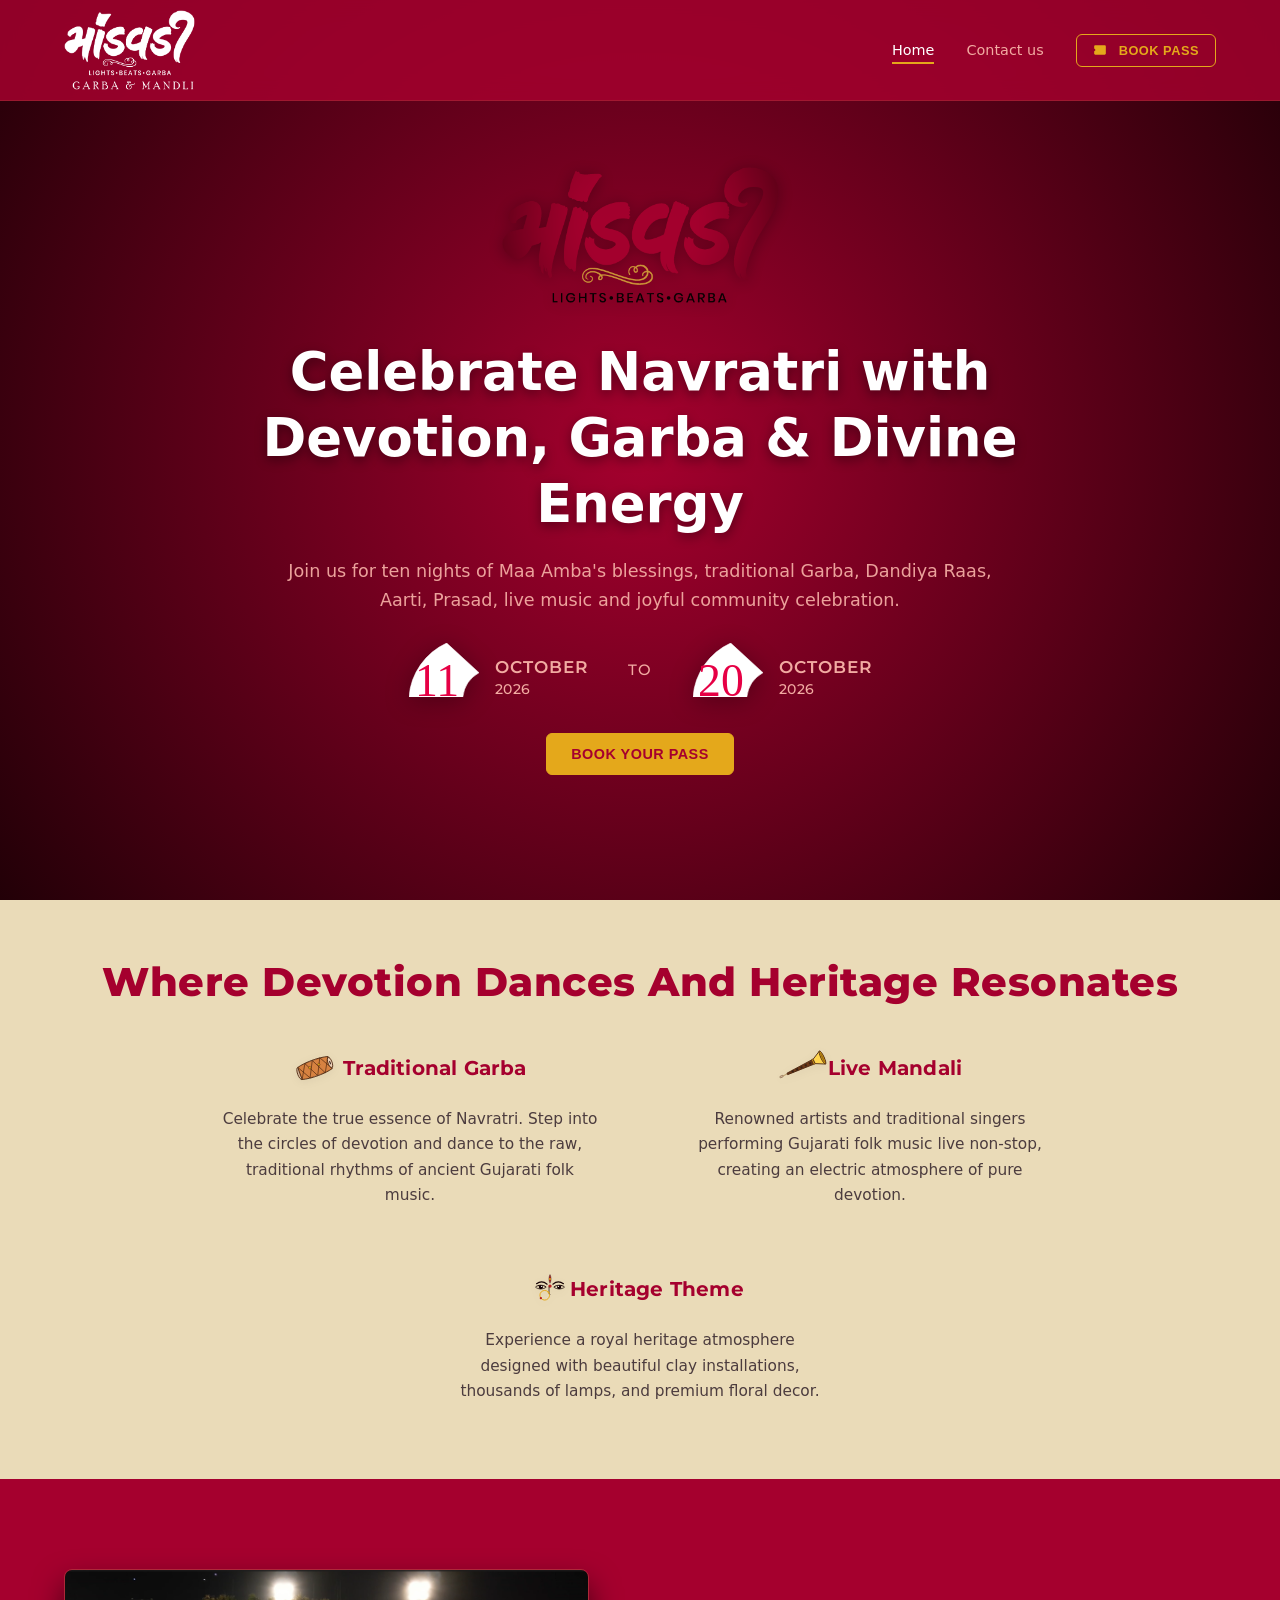
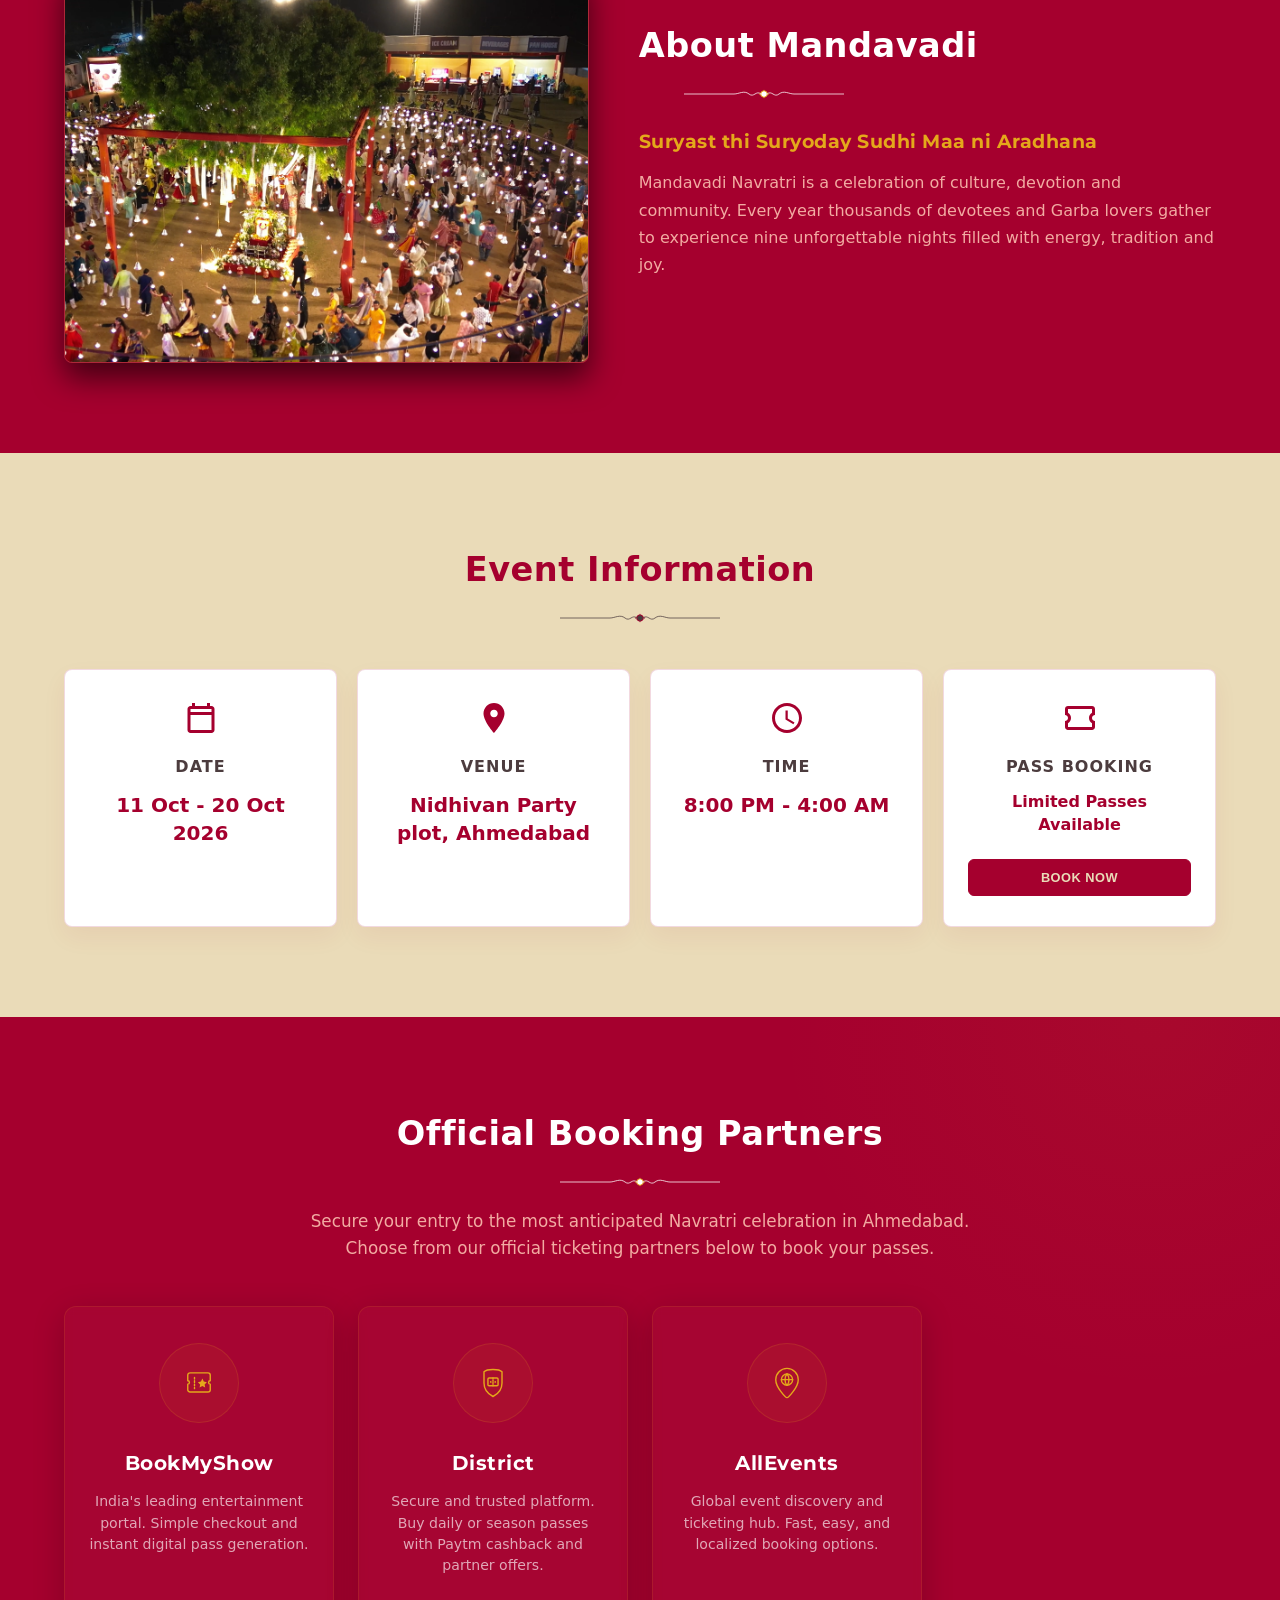
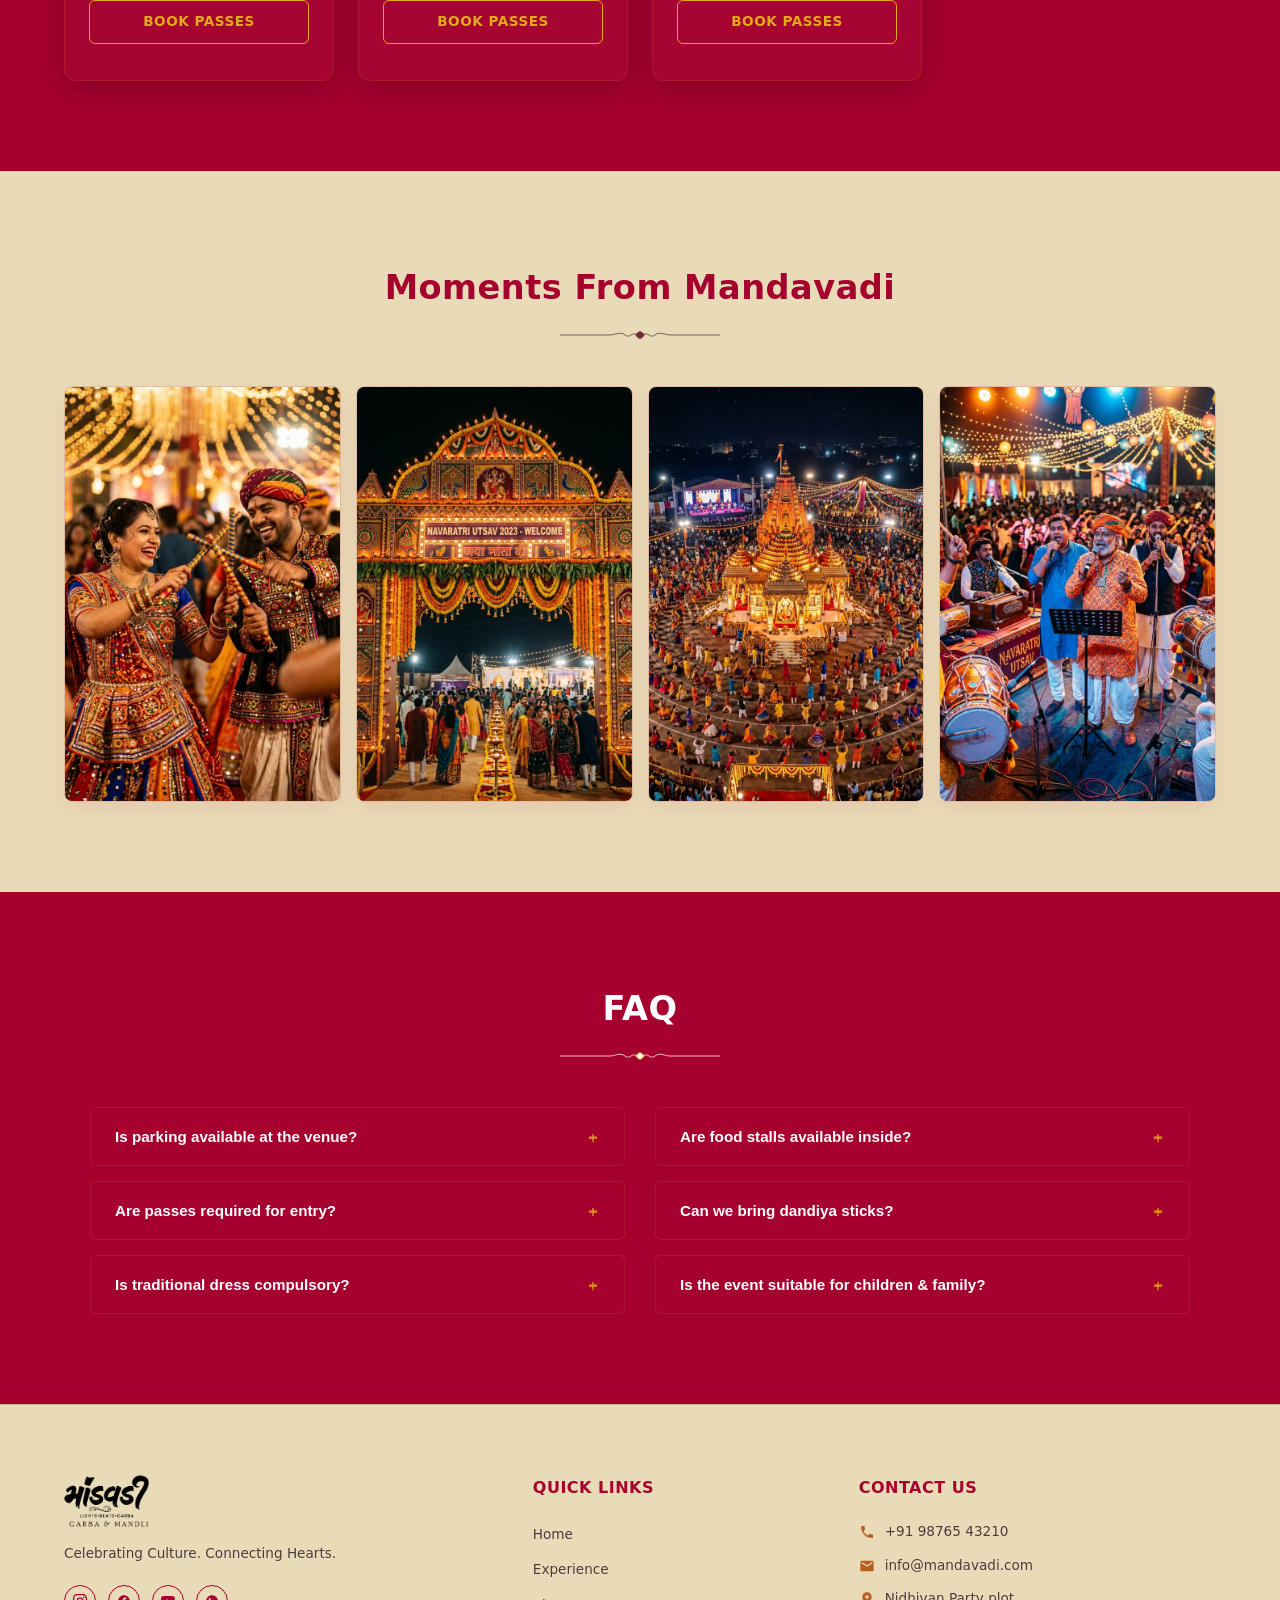
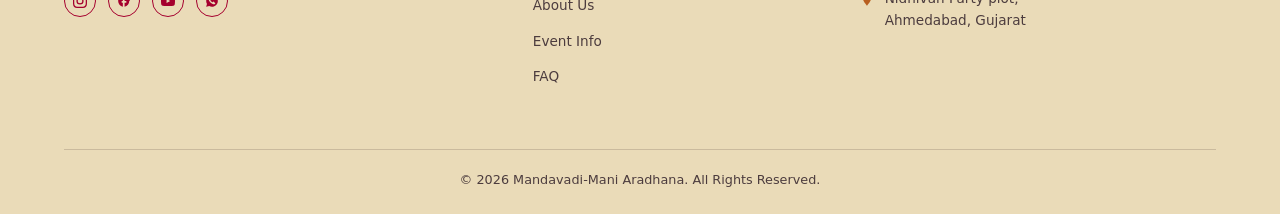
==== index.html @ 0cd01c58 "Initial commit" ====
<!DOCTYPE html>
<html lang="en">

<head>
    <meta charset="UTF-8">
    <meta name="viewport" content="width=device-width, initial-scale=1.0">
    <title>Mandavadi-Mani Aradhana</title>
    <!-- Main Stylesheet -->
    <link rel="stylesheet" href="css/style.css">
</head>

<body>

    <!-- ==========================================
         NAVIGATION HEADER
         ========================================== -->
    <header id="header">
        <div class="container">
            <nav>
                <!-- Logo -->
                <a href="#home" class="logo">
                    <img src="assets/images/Logo.png" alt="Mandavadi Logo" class="logo-img">
                </a>

                <!-- Nav Links -->
                <ul class="nav-links" id="nav-links">
                    <li><a href="#home" class="active">Home</a></li>
                    <li><a href="#contact">Contact us</a></li>
                    <li>
                        <button class="btn btn-secondary btn-nav-book trigger-booking">
                            <svg style="width: 14px; height: 14px; fill: currentColor; vertical-align: middle; margin-right: 4px;"
                                viewBox="0 0 24 24">
                                <path
                                    d="M22 10V6c0-1.11-.9-2-2-2H4c-1.1 0-2 .89-2 2v4c1.1 0 2 .9 2 2s-.9 2-2 2v4c0 1.1.9 2 2 2h16c1.1 0 2-.9 2-2-2v-4c-1.1 0-2-.9-2-2s.9-2 2-2zm-2-1.46c-1.28.66-2 2-2 3.46s.72 2.8 2 3.46V18H4v-2.54c1.28-.66 2-2 2-3.46s-.72-2.8-2-3.46V6h16v2.54z">
                                </path>
                            </svg>
                            BOOK PASS
                        </button>
                    </li>
                </ul>

                <!-- Mobile Menu Button -->
                <button class="mobile-menu-btn" id="mobile-toggle" aria-label="Toggle Navigation Menu">
                    <span></span>
                    <span></span>
                    <span></span>
                </button>
            </nav>
        </div>
    </header>

    <!-- ==========================================
         HERO SECTION
         ========================================== -->
    <section id="home" class="hero">
        <video autoplay muted loop playsinline class="hero-video">
            <source src="assets/images/Highlight.mp4" type="video/mp4">
            Your browser does not support the video tag.
        </video>
        <div class="container">
            <div class="hero-content">
                <!-- Hero Logo Banner -->
                <img src="assets/images/Hero.png" alt="Mandavadi Logo" class="hero-logo-img">

                <!-- Main Heading -->
                <h1 class="hero-title">Celebrate Navratri with Devotion, Garba & Divine Energy</h1>

                <!-- Description -->
                <p class="hero-desc">Join us for ten nights of Maa Amba's blessings, traditional Garba, Dandiya Raas, Aarti, Prasad, live music and joyful community celebration.</p>

                <!-- Date Display -->
                <div class="hero-date-display">
                    <!-- Start Date Block -->
                    <div class="date-block">
                        <svg class="date-arch-svg" viewBox="40 40 130 100">
                            <path d="M 40 140 A 120 120 0 0 1 110 40 L 170 95 A 60 60 0 0 0 140 140 Z" fill="#ffffff" stroke="#ffffff" stroke-width="1" stroke-linejoin="round" />
                            <text x="92" y="138" font-family="Georgia, 'Times New Roman', serif" font-size="85" font-weight="normal" fill="#e60045" text-anchor="middle">11</text>
                        </svg>
                        <div class="date-info">
                            <div class="date-month">OCTOBER</div>
                            <div class="date-year">2026</div>
                        </div>
                    </div>

                    <!-- Separator -->
                    <div class="date-separator">TO</div>

                    <!-- End Date Block -->
                    <div class="date-block">
                        <svg class="date-arch-svg" viewBox="40 40 130 100">
                            <path d="M 40 140 A 120 120 0 0 1 110 40 L 170 95 A 60 60 0 0 0 140 140 Z" fill="#ffffff" stroke="#ffffff" stroke-width="1" stroke-linejoin="round" />
                            <text x="92" y="138" font-family="Georgia, 'Times New Roman', serif" font-size="85" font-weight="normal" fill="#e60045" text-anchor="middle">20</text>
                        </svg>
                        <div class="date-info">
                            <div class="date-month">OCTOBER</div>
                            <div class="date-year">2026</div>
                        </div>
                    </div>
                </div>

                <!-- Actions -->
                <div class="hero-actions">
                    <button class="btn btn-primary trigger-booking">Book Your Pass</button>
                </div>
            </div>
        </div>
    </section>

    <!-- ==========================================
         EXPERIENCE SECTION
         ========================================== -->
    <section id="experience">
        <div class="container">
            <h2 class="section-title"
                style="font-size: 2.5rem; font-weight: 800; font-family: 'Montserrat', sans-serif;">Where Devotion
                Dances and Heritage Resonates</h2>

            <div class="experience-triangle-layout">
                <!-- Top Row: Traditional Garba & Live Mandali -->
                <div class="triangle-top-row">
                    <!-- Column 1: Traditional Garba -->
                    <div class="experience-column-item">
                        <div class="experience-column-header">
                            <!-- Dhol Icon -->
                            <svg class="instrument-svg" viewBox="0 0 160 120" xmlns="http://www.w3.org/2000/svg">
                                <g transform="rotate(-20 80 60)">
                                    <ellipse cx="40" cy="60" rx="6" ry="16" fill="#dfc0a2" stroke="#4a250f"
                                        stroke-width="2" />
                                    <ellipse cx="40" cy="60" rx="3" ry="10" fill="#33221b" opacity="0.15" />
                                    <path d="M40 44 C 60 38, 100 38, 120 44 L120 76 C 100 82, 60 82, 40 76 Z"
                                        fill="#d78241" stroke="#4a250f" stroke-width="2" />
                                    <path d="M60 41 C 70 40, 90 40, 100 41 M60 79 C 70 80, 90 80, 100 79"
                                        stroke="rgba(74,37,15,0.2)" stroke-width="3" fill="none" />
                                    <path d="M70 40.5 C 75 40, 85 40, 90 40.5 M70 79.5 C 75 80, 85 80, 90 79.5"
                                        stroke="rgba(255,255,255,0.15)" stroke-width="2" fill="none" />
                                    <path d="M40 44 L60 79 L80 40 L100 80 L120 44 M40 76 L60 41 L80 80 L100 40 L120 76"
                                        stroke="#4a250f" stroke-width="1.5" fill="none" />
                                    <circle cx="68" cy="55" r="3" fill="#e4a81b" stroke="#4a250f" stroke-width="1" />
                                    <circle cx="92" cy="55" r="3" fill="#e4a81b" stroke="#4a250f" stroke-width="1" />
                                    <ellipse cx="120" cy="60" rx="5" ry="14" fill="#dfc0a2" stroke="#4a250f"
                                        stroke-width="2" />
                                    <ellipse cx="120" cy="60" rx="3" ry="10" fill="#f0d5be" />
                                    <ellipse cx="120" cy="60" rx="1.5" ry="5" fill="#33221b" />
                                </g>
                            </svg>
                            <h3>Traditional Garba</h3>
                        </div>
                        <p>Celebrate the true essence of Navratri. Step into the circles of devotion and dance to the
                            raw, traditional rhythms of ancient Gujarati folk music.</p>
                    </div>

                    <!-- Column 2: Live Mandali -->
                    <div class="experience-column-item">
                        <div class="experience-column-header">
                            <!-- Sharnay Icon -->
                            <svg class="instrument-svg" viewBox="0 0 160 120" xmlns="http://www.w3.org/2000/svg">
                                <g transform="rotate(-25 80 60)">
                                    <rect x="25" y="58" width="8" height="4" rx="1" fill="#dfc0a2" stroke="#4a250f"
                                        stroke-width="1" />
                                    <line x1="33" y1="60" x2="45" y2="60" stroke="#b08d57" stroke-width="2" />
                                    <path d="M45 58 L115 54 L115 66 L45 62 Z" fill="#6d3919" stroke="#4a250f"
                                        stroke-width="2" />
                                    <circle cx="60" cy="60" r="2.5" fill="#33221b" stroke="#4a250f" stroke-width="1" />
                                    <circle cx="72" cy="60" r="2.5" fill="#33221b" stroke="#4a250f" stroke-width="1" />
                                    <circle cx="84" cy="60" r="2.5" fill="#33221b" stroke="#4a250f" stroke-width="1" />
                                    <circle cx="96" cy="60" r="2.5" fill="#33221b" stroke="#4a250f" stroke-width="1" />
                                    <circle cx="108" cy="60" r="2.5" fill="#33221b" stroke="#4a250f" stroke-width="1" />
                                    <rect x="115" y="53" width="4" height="14" fill="#e4a81b" stroke="#4a250f"
                                        stroke-width="1" />
                                    <path d="M119 54 L142 42 C146 50 146 70 142 78 L119 66 Z" fill="#ffd54f"
                                        stroke="#4a250f" stroke-width="2" />
                                    <ellipse cx="142" cy="60" rx="4" ry="18" fill="#e4a81b" stroke="#4a250f"
                                        stroke-width="2" />
                                    <ellipse cx="142" cy="60" rx="2" ry="14" fill="#9e700e" />
                                </g>
                            </svg>
                            <h3>Live Mandali</h3>
                        </div>
                        <p>Renowned artists and traditional singers performing Gujarati folk music live non-stop,
                            creating an electric atmosphere of pure devotion.</p>

                    </div>
                </div>

                <!-- Bottom Row: Heritage Theme centered -->
                <div class="triangle-bottom-row">
                    <!-- Column 3: Heritage Theme -->
                    <div class="experience-column-item">
                        <div class="experience-column-header">
                            <!-- Mataji SVG Illustration -->
                            <svg class="instrument-svg" viewBox="0 0 100 100" xmlns="http://www.w3.org/2000/svg">
                                <!-- Third Eye (Trinetra) in the center of forehead -->
                                <path d="M50 20 C47 26, 47 32, 50 38 C53 32, 53 26, 50 20 Z" fill="#b82020"
                                    stroke="#140003" stroke-width="0.8" />
                                <circle cx="50" cy="29" r="2" fill="#e4a81b" />

                                <!-- Bindi (Red dot on forehead) -->
                                <circle cx="50" cy="44" r="3.5" fill="#b82020" />

                                <!-- Left Eyebrow -->
                                <path d="M22 39 Q 33 31, 44 40" stroke="#140003" stroke-width="2.5" fill="none"
                                    stroke-linecap="round" />
                                <!-- Left Eye -->
                                <path d="M20 46 C 24 41, 37 41, 42 46" stroke="#140003" stroke-width="2" fill="none" />
                                <path d="M20 46 C 24 51, 37 51, 42 46" stroke="#140003" stroke-width="1.5"
                                    fill="none" />
                                <circle cx="31" cy="46" r="4.5" fill="#140003" />
                                <circle cx="32.5" cy="44.5" r="1.5" fill="#fff" />

                                <!-- Right Eyebrow -->
                                <path d="M78 39 Q 67 31, 56 40" stroke="#140003" stroke-width="2.5" fill="none"
                                    stroke-linecap="round" />
                                <!-- Right Eye -->
                                <path d="M80 46 C 76 41, 63 41, 58 46" stroke="#140003" stroke-width="2" fill="none" />
                                <path d="M80 46 C 76 51, 63 51, 58 46" stroke="#140003" stroke-width="1.5"
                                    fill="none" />
                                <circle cx="69" cy="46" r="4.5" fill="#140003" />
                                <circle cx="67.5" cy="44.5" r="1.5" fill="#fff" />

                                <!-- Nose line & Nose Ring (Nath) -->
                                <path d="M48 46 L48 60 L50 61" stroke="#140003" stroke-width="1.5" fill="none"
                                    stroke-linecap="round" />
                                <!-- Nath (large gold ring with beads) -->
                                <circle cx="39" cy="63" r="10" fill="none" stroke="#e4a81b" stroke-width="2" />
                                <circle cx="31" cy="69" r="2.5" fill="#b82020" />
                                <circle cx="47" cy="57" r="2" fill="#e4a81b" />
                            </svg>
                            <h3>Heritage Theme</h3>
                        </div>
                        <p>Experience a royal heritage atmosphere designed with beautiful clay installations, thousands
                            of lamps, and premium floral decor.</p>
                    </div>
                </div>
            </div>
        </div>
    </section>

    <!-- ==========================================
         ABOUT MANDAVADI
         ========================================== -->
    <section id="about" style="background-color: var(--burgundy-darker);">
        <div class="container">
            <div class="about-wrapper">
                <!-- Left Column image -->
                <div class="about-image-card">
                    <img src="assets/images/About.png" alt="About Mandavadi">
                </div>

                <!-- Right Column text & stats -->
                <div class="about-content">
                    <h2 class="section-title">About Mandavadi</h2>

                    <!-- Left Aligned Flourish -->
                    <div class="title-flourish">
                        <svg viewBox="0 0 160 12" xmlns="http://www.w3.org/2000/svg">
                            <path
                                d="M 0 6 L 50 6 C 55 6, 60 2, 65 6 C 70 10, 72 2, 77 6 Q 80 10, 83 6 C 88 2, 90 10, 95 6 C 100 2, 105 6, 110 6 L 160 6"
                                stroke="currentColor" stroke-width="0.75" fill="none"></path>
                            <circle cx="80" cy="6" r="3" fill="currentColor"></circle>
                            <polygon points="75,6 80,2 85,6 80,10" fill="currentColor" opacity="0.5"></polygon>
                        </svg>
                    </div>

                    <div class="about-text">
                        <p class="about-tagline"
                            style="color: var(--gold-antique); font-family: 'Montserrat', sans-serif; font-size: 1.2rem; font-weight: 700; margin-bottom: 12px; letter-spacing: 0.5px;">
                            Suryast thi Suryoday Sudhi Maa ni Aradhana</p>
                        <p>Mandavadi Navratri is a celebration of culture, devotion and community. Every year thousands
                            of devotees and Garba lovers gather to experience nine unforgettable nights filled with
                            energy, tradition and joy.</p>
                    </div>
                </div>
            </div>
    </section>

    <!-- ==========================================
         EVENT INFORMATION
         ========================================== -->
    <section id="event-info">
        <div class="container">
            <h2 class="section-title">Event Information</h2>

            <!-- Ornate Title Flourish -->
            <div class="title-flourish">
                <svg viewBox="0 0 160 12" xmlns="http://www.w3.org/2000/svg">
                    <path
                        d="M 0 6 L 50 6 C 55 6, 60 2, 65 6 C 70 10, 72 2, 77 6 Q 80 10, 83 6 C 88 2, 90 10, 95 6 C 100 2, 105 6, 110 6 L 160 6"
                        stroke="currentColor" stroke-width="0.75" fill="none"></path>
                    <circle cx="80" cy="6" r="3" fill="currentColor"></circle>
                    <polygon points="75,6 80,2 85,6 80,10" fill="currentColor" opacity="0.5"></polygon>
                </svg>
            </div>

            <div class="event-info-grid">
                <!-- Card 1: Date -->
                <div class="info-card">
                    <div class="info-card-top">
                        <!-- Calendar SVG -->
                        <svg class="info-icon-svg" viewBox="0 0 24 24" xmlns="http://www.w3.org/2000/svg">
                            <path
                                d="M19 4h-1V2h-2v2H8V2H6v2H5c-1.11 0-1.99.9-1.99 2L3 20c0 1.1.89 2 2 2h14c1.1 0 2-.9 2-2V6c0-1.1-.9-2-2-2zm0 16H5V10h14v10zm0-12H5V6h14v2z">
                            </path>
                        </svg>
                        <span class="info-title">Date</span>
                        <div class="info-value">11 Oct - 20 Oct 2026</div>
                    </div>
                </div>

                <!-- Card 2: Venue -->
                <div class="info-card">
                    <div class="info-card-top">
                        <!-- Map Pin SVG -->
                        <svg class="info-icon-svg" viewBox="0 0 24 24" xmlns="http://www.w3.org/2000/svg">
                            <path
                                d="M12 2C8.13 2 5 5.13 5 9c0 5.25 7 13 7 13s7-7.75 7-13c0-3.87-3.13-7-7-7zm0 9.5c-1.38 0-2.5-1.12-2.5-2.5s1.12-2.5 2.5-2.5 2.5 1.12 2.5 2.5-1.12 2.5-2.5 2.5z">
                            </path>
                        </svg>
                        <span class="info-title">Venue</span>
                        <div class="info-value">Nidhivan Party plot, Ahmedabad</div>
                    </div>
                </div>

                <!-- Card 3: Time -->
                <div class="info-card">
                    <div class="info-card-top">
                        <!-- Clock SVG -->
                        <svg class="info-icon-svg" viewBox="0 0 24 24" xmlns="http://www.w3.org/2000/svg">
                            <path
                                d="M11.99 2C6.47 2 2 6.48 2 12s4.47 10 9.99 10C17.52 22 22 17.52 22 12S17.52 2 11.99 2zM12 20c-4.42 0-8-3.58-8-8s3.58-8 8-8 8 3.58 8 8-3.58 8-8 8zm.5-13H11v6l5.25 3.15.75-1.23-4.5-2.67z">
                            </path>
                        </svg>
                        <span class="info-title">Time</span>
                        <div class="info-value">8:00 PM - 4:00 AM</div>
                    </div>
                </div>

                <!-- Card 4: Pass Booking -->
                <div class="info-card">
                    <div class="info-card-top">
                        <!-- Ticket SVG -->
                        <svg class="info-icon-svg" viewBox="0 0 24 24" xmlns="http://www.w3.org/2000/svg">
                            <path
                                d="M22 10V6c0-1.11-.9-2-2-2H4c-1.1 0-2 .89-2 2v4c1.1 0 2 .9 2 2s-.9 2-2 2v4c0 1.1.9 2 2 2h16c1.1 0 2-.9 2-2v-4c-1.1 0-2-.9-2-2s.9-2 2-2zm-2-1.46c-1.28.66-2 2-2 3.46s.72 2.8 2 3.46V18H4v-2.54c1.28-.66 2-2 2-3.46s-.72-2.8-2-3.46V6h16v2.54z">
                            </path>
                        </svg>
                        <span class="info-title">Pass Booking</span>
                        <div class="info-value" style="font-size: 1rem; margin-bottom: 8px;">Limited Passes Available
                        </div>
                    </div>
                    <button class="btn btn-primary btn-book-now trigger-booking">BOOK NOW</button>
                </div>
            </div>
        </div>
    </section>

    <!-- ==========================================
         TICKETING & BOOKING PARTNERS
         ========================================== -->
    <section id="booking">
        <div class="container">
            <h2 class="section-title">Official Booking Partners</h2>

            <!-- Ornate Title Flourish -->
            <div class="title-flourish">
                <svg viewBox="0 0 160 12" xmlns="http://www.w3.org/2000/svg">
                    <path
                        d="M 0 6 L 50 6 C 55 6, 60 2, 65 6 C 70 10, 72 2, 77 6 Q 80 10, 83 6 C 88 2, 90 10, 95 6 C 100 2, 105 6, 110 6 L 160 6"
                        stroke="currentColor" stroke-width="0.75" fill="none"></path>
                    <circle cx="80" cy="6" r="3" fill="currentColor"></circle>
                    <polygon points="75,6 80,2 85,6 80,10" fill="currentColor" opacity="0.5"></polygon>
                </svg>
            </div>

            <p class="booking-section-desc">Secure your entry to the most anticipated Navratri celebration in Ahmedabad. Choose from our official ticketing partners below to book your passes.</p>

            <div class="booking-grid">
                <!-- Platform 1: BookMyShow -->
                <div class="booking-card">
                    <div class="booking-card-top">
                        <div class="booking-icon-wrapper">
                            <svg class="booking-icon-svg" viewBox="0 0 64 64" fill="none" stroke="currentColor" stroke-width="2.5" stroke-linecap="round" stroke-linejoin="round">
                                <!-- Ticket Frame -->
                                <path d="M12 18c0-2.2 1.8-4 4-4h32c2.2 0 4 1.8 4 4v10c-1.7 0-3 1.3-3 3s1.3 3 3 3v10c0 2.2-1.8 4-4 4H16c-2.2 0-4-1.8-4-4V34c1.7 0 3-1.3 3-3s-1.3-3-3-3V18z" />
                                <!-- Dotted divider inside ticket -->
                                <line x1="24" y1="22" x2="24" y2="42" stroke-dasharray="3 3" />
                                <!-- Star icon in center -->
                                <polygon points="38 24 40.5 29.5 46 30.5 42 34.5 43 40 38 37.5 33 40 34 34.5 30 30.5 35.5 29.5" fill="currentColor" stroke="none" />
                            </svg>
                        </div>
                        <h3 class="booking-title">BookMyShow</h3>
                        <p class="booking-desc">India's leading entertainment portal. Simple checkout and instant digital pass generation.</p>
                    </div>
                    <a href="https://in.bookmyshow.com/" target="_blank" rel="noopener noreferrer" class="btn btn-booking">Book Passes</a>
                </div>

                <!-- Platform 2: Paytm Insider (District) -->
                <div class="booking-card">
                    <div class="booking-card-top">
                        <div class="booking-icon-wrapper">
                            <svg class="booking-icon-svg" viewBox="0 0 64 64" fill="none" stroke="currentColor" stroke-width="2.5" stroke-linecap="round" stroke-linejoin="round">
                                <!-- Shield Outline -->
                                <path d="M32 8C20 8 16 12 16 12v20c0 14 10 21 16 24 6-3 16-10 16-24V12s-4-4-16-4z" />
                                <!-- Ticket Icon inside Shield -->
                                <rect x="23" y="23" width="18" height="14" rx="2" />
                                <circle cx="28" cy="30" r="1.5" fill="currentColor" stroke="none" />
                                <circle cx="36" cy="30" r="1.5" fill="currentColor" stroke="none" />
                                <path d="M32 23v14" stroke-dasharray="2 2" />
                            </svg>
                        </div>
                        <h3 class="booking-title">District</h3>
                        <p class="booking-desc">Secure and trusted platform. Buy daily or season passes with Paytm cashback and partner offers.</p>
                    </div>
                    <a href="https://insider.in/" target="_blank" rel="noopener noreferrer" class="btn btn-booking">Book Passes</a>
                </div>

                <!-- Platform 4: AllEvents.in -->
                <div class="booking-card">
                    <div class="booking-card-top">
                        <div class="booking-icon-wrapper">
                            <svg class="booking-icon-svg" viewBox="0 0 64 64" fill="none" stroke="currentColor" stroke-width="2.5" stroke-linecap="round" stroke-linejoin="round">
                                <!-- Globe Map Pin -->
                                <path d="M32 6C20.95 6 12 14.95 12 26c0 14 18 32 20 32s20-18 20-32c0-11.05-8.95-20-20-20z" />
                                <!-- Globe inner lines -->
                                <circle cx="32" cy="26" r="10" />
                                <path d="M22 26h20" />
                                <path d="M32 16c2.5 2.5 3.5 6 3.5 10s-1 7.5-3.5 10" />
                                <path d="M32 16c-2.5 2.5-3.5 6-3.5 10s1 7.5 3.5 10" />
                            </svg>
                        </div>
                        <h3 class="booking-title">AllEvents</h3>
                        <p class="booking-desc">Global event discovery and ticketing hub. Fast, easy, and localized booking options.</p>
                    </div>
                    <a href="https://allevents.in/" target="_blank" rel="noopener noreferrer" class="btn btn-booking">Book Passes</a>
                </div>
            </div>
        </div>
    </section>

    <!-- ==========================================
         MOMENTS FROM MANDAVADI (GALLERY)
         ========================================== -->
    <section id="gallery">
        <div class="container">
            <h2 class="section-title">Moments from Mandavadi</h2>

            <!-- Ornate Title Flourish -->
            <div class="title-flourish">
                <svg viewBox="0 0 160 12" xmlns="http://www.w3.org/2000/svg">
                    <path
                        d="M 0 6 L 50 6 C 55 6, 60 2, 65 6 C 70 10, 72 2, 77 6 Q 80 10, 83 6 C 88 2, 90 10, 95 6 C 100 2, 105 6, 110 6 L 160 6"
                        stroke="currentColor" stroke-width="0.75" fill="none"></path>
                    <circle cx="80" cy="6" r="3" fill="currentColor"></circle>
                    <polygon points="75,6 80,2 85,6 80,10" fill="currentColor" opacity="0.5"></polygon>
                </svg>
            </div>

            <div class="gallery-row">
                <!-- Gallery 1: Dancers -->
                <a href="https://www.instagram.com/reel/DPJK-CPE_cb/?utm_source=ig_web_copy_link&igsh=MzRlODBiNWFlZA==" target="_blank" rel="noopener noreferrer" class="gallery-card">
                    <img src="assets/images/gallery1.png" alt="Moments Dancers">
                    <div class="gallery-overlay">
                        <div class="gallery-ig-badge">
                            <svg viewBox="0 0 24 24" xmlns="http://www.w3.org/2000/svg"><path d="M12 2.163c3.204 0 3.584.012 4.85.07 3.252.148 4.771 1.691 4.919 4.919.058 1.265.069 1.645.069 4.849 0 3.205-.012 3.584-.069 4.849-.149 3.225-1.664 4.771-4.919 4.919-1.266.058-1.644.07-4.85.07-3.204 0-3.584-.012-4.849-.07-3.26-.149-4.771-1.699-4.919-4.92-.058-1.265-.07-1.644-.07-4.849 0-3.204.013-3.583.07-4.849.149-3.227 1.664-4.771 4.919-4.919 1.266-.057 1.645-.069 4.849-.069zM12 0C8.741 0 8.333.014 7.053.072 2.695.272.273 2.69.073 7.051.014 8.333 0 8.741 0 12c0 3.259.014 3.668.072 4.948.2 4.358 2.618 6.78 6.98 6.98 1.281.058 1.689.072 4.948.072 3.259 0 3.668-.014 4.948-.072 4.354-.2 6.782-2.618 6.979-6.98.059-1.28.073-1.689.073-4.948 0-3.259-.014-3.667-.072-4.947-.196-4.354-2.617-6.78-6.979-6.98C15.668.014 15.259 0 12 0zm0 5.838a6.162 6.162 0 1 0 0 12.324 6.162 6.162 0 0 0 0-12.324zM12 16a4 4 0 1 1 0-8 4 4 0 0 1 0 8zm6.406-11.845a1.44 1.44 0 1 0 0 2.881 1.44 1.44 0 0 0 0-2.881z" fill="currentColor"></path></svg>
                            <span>Watch Video</span>
                        </div>
                        <div class="gallery-overlay-text">
                            <h4>Garba Rhythm</h4>
                            <p>Traditional circular sweeps in absolute sync.</p>
                        </div>
                    </div>
                </a>

                <!-- Gallery 2: Toran Entrance -->
                <a href="https://www.instagram.com/p/DPFTrvXk1jn/?utm_source=ig_web_copy_link&igsh=MzRlODBiNWFlZA==" target="_blank" rel="noopener noreferrer" class="gallery-card">
                    <img src="assets/images/gallery2.png" alt="Moments Decor Gate">
                    <div class="gallery-overlay">
                        <div class="gallery-ig-badge">
                            <svg viewBox="0 0 24 24" xmlns="http://www.w3.org/2000/svg"><path d="M12 2.163c3.204 0 3.584.012 4.85.07 3.252.148 4.771 1.691 4.919 4.919.058 1.265.069 1.645.069 4.849 0 3.205-.012 3.584-.069 4.849-.149 3.225-1.664 4.771-4.919 4.919-1.266.058-1.644.07-4.85.07-3.204 0-3.584-.012-4.849-.07-3.26-.149-4.771-1.699-4.919-4.92-.058-1.265-.07-1.644-.07-4.849 0-3.204.013-3.583.07-4.849.149-3.227 1.664-4.771 4.919-4.919 1.266-.057 1.645-.069 4.849-.069zM12 0C8.741 0 8.333.014 7.053.072 2.695.272.273 2.69.073 7.051.014 8.333 0 8.741 0 12c0 3.259.014 3.668.072 4.948.2 4.358 2.618 6.78 6.98 6.98 1.281.058 1.689.072 4.948.072 3.259 0 3.668-.014 4.948-.072 4.354-.2 6.782-2.618 6.979-6.98.059-1.28.073-1.689.073-4.948 0-3.259-.014-3.667-.072-4.947-.196-4.354-2.617-6.78-6.979-6.98C15.668.014 15.259 0 12 0zm0 5.838a6.162 6.162 0 1 0 0 12.324 6.162 6.162 0 0 0 0-12.324zM12 16a4 4 0 1 1 0-8 4 4 0 0 1 0 8zm6.406-11.845a1.44 1.44 0 1 0 0 2.881 1.44 1.44 0 0 0 0-2.881z" fill="currentColor"></path></svg>
                            <span>View Photo</span>
                        </div>
                        <div class="gallery-overlay-text">
                            <h4>Welcoming Portal</h4>
                            <p>Rich marigold colors welcoming all devotees.</p>
                        </div>
                    </div>
                </a>

                <!-- Gallery 3: Aerial Circle -->
                <a href="https://www.instagram.com/reel/DPW3jwKE24g/?utm_source=ig_web_copy_link&igsh=MzRlODBiNWFlZA==" target="_blank" rel="noopener noreferrer" class="gallery-card">
                    <img src="assets/images/gallery3.png" alt="Moments Aerial Arena">
                    <div class="gallery-overlay">
                        <div class="gallery-ig-badge">
                            <svg viewBox="0 0 24 24" xmlns="http://www.w3.org/2000/svg"><path d="M12 2.163c3.204 0 3.584.012 4.85.07 3.252.148 4.771 1.691 4.919 4.919.058 1.265.069 1.645.069 4.849 0 3.205-.012 3.584-.069 4.849-.149 3.225-1.664 4.771-4.919 4.919-1.266.058-1.644.07-4.85.07-3.204 0-3.584-.012-4.849-.07-3.26-.149-4.771-1.699-4.919-4.92-.058-1.265-.07-1.644-.07-4.849 0-3.204.013-3.583.07-4.849.149-3.227 1.664-4.771 4.919-4.919 1.266-.057 1.645-.069 4.849-.069zM12 0C8.741 0 8.333.014 7.053.072 2.695.272.273 2.69.073 7.051.014 8.333 0 8.741 0 12c0 3.259.014 3.668.072 4.948.2 4.358 2.618 6.78 6.98 6.98 1.281.058 1.689.072 4.948.072 3.259 0 3.668-.014 4.948-.072 4.354-.2 6.782-2.618 6.979-6.98.059-1.28.073-1.689.073-4.948 0-3.259-.014-3.667-.072-4.947-.196-4.354-2.617-6.78-6.979-6.98C15.668.014 15.259 0 12 0zm0 5.838a6.162 6.162 0 1 0 0 12.324 6.162 6.162 0 0 0 0-12.324zM12 16a4 4 0 1 1 0-8 4 4 0 0 1 0 8zm6.406-11.845a1.44 1.44 0 1 0 0 2.881 1.44 1.44 0 0 0 0-2.881z" fill="currentColor"></path></svg>
                            <span>Watch Video</span>
                        </div>
                        <div class="gallery-overlay-text">
                            <h4>Divine Mandala</h4>
                            <p>An aerial canvas of circular patterns at night.</p>
                        </div>
                    </div>
                </a>

                <!-- Gallery 4: Live Singers -->
                <a href="https://www.instagram.com/p/DO_D9zUgrL3/?utm_source=ig_web_copy_link&igsh=MzRlODBiNWFlZA==" target="_blank" rel="noopener noreferrer" class="gallery-card">
                    <img src="assets/images/gallery4.png" alt="Moments Singers Stage">
                    <div class="gallery-overlay">
                        <div class="gallery-ig-badge">
                            <svg viewBox="0 0 24 24" xmlns="http://www.w3.org/2000/svg"><path d="M12 2.163c3.204 0 3.584.012 4.85.07 3.252.148 4.771 1.691 4.919 4.919.058 1.265.069 1.645.069 4.849 0 3.205-.012 3.584-.069 4.849-.149 3.225-1.664 4.771-4.919 4.919-1.266.058-1.644.07-4.85.07-3.204 0-3.584-.012-4.849-.07-3.26-.149-4.771-1.699-4.919-4.92-.058-1.265-.07-1.644-.07-4.849 0-3.204.013-3.583.07-4.849.149-3.227 1.664-4.771 4.919-4.919 1.266-.057 1.645-.069 4.849-.069zM12 0C8.741 0 8.333.014 7.053.072 2.695.272.273 2.69.073 7.051.014 8.333 0 8.741 0 12c0 3.259.014 3.668.072 4.948.2 4.358 2.618 6.78 6.98 6.98 1.281.058 1.689.072 4.948.072 3.259 0 3.668-.014 4.948-.072 4.354-.2 6.782-2.618 6.979-6.98.059-1.28.073-1.689.073-4.948 0-3.259-.014-3.667-.072-4.947-.196-4.354-2.617-6.78-6.979-6.98C15.668.014 15.259 0 12 0zm0 5.838a6.162 6.162 0 1 0 0 12.324 6.162 6.162 0 0 0 0-12.324zM12 16a4 4 0 1 1 0-8 4 4 0 0 1 0 8zm6.406-11.845a1.44 1.44 0 1 0 0 2.881 1.44 1.44 0 0 0 0-2.881z" fill="currentColor"></path></svg>
                            <span>View Photo</span>
                        </div>
                        <div class="gallery-overlay-text">
                            <h4>Live Mandali</h4>
                            <p>Legends bringing centuries of folk tunes to life.</p>
                        </div>
                    </div>
                </a>
            </div>
        </div>
    </section>

    <!-- ==========================================
         FAQ SECTION
         ========================================== -->
    <section id="faq">
        <div class="container">
            <h2 class="section-title">FAQ</h2>

            <!-- Ornate Title Flourish -->
            <div class="title-flourish">
                <svg viewBox="0 0 160 12" xmlns="http://www.w3.org/2000/svg">
                    <path
                        d="M 0 6 L 50 6 C 55 6, 60 2, 65 6 C 70 10, 72 2, 77 6 Q 80 10, 83 6 C 88 2, 90 10, 95 6 C 100 2, 105 6, 110 6 L 160 6"
                        stroke="currentColor" stroke-width="0.75" fill="none"></path>
                    <circle cx="80" cy="6" r="3" fill="currentColor"></circle>
                    <polygon points="75,6 80,2 85,6 80,10" fill="currentColor" opacity="0.5"></polygon>
                </svg>
            </div>

            <div class="faq-grid">
                <!-- Left Column -->
                <div class="faq-col">
                    <!-- FAQ 1 -->
                    <div class="faq-item" style="margin-bottom: 15px;">
                        <button class="faq-question">
                            <span>Is parking available at the venue?</span>
                            <svg class="faq-icon-svg" viewBox="0 0 24 24">
                                <path d="M19 13H5v-2h14v2z"></path>
                                <path d="M19 13h-6V7h-2v6H5v2h6v6h2v-6h6z" class="faq-plus-vertical"></path>
                            </svg>
                        </button>
                        <div class="faq-answer">
                            <div class="faq-answer-inner">
                                Yes, we have a massive parking space available for both two-wheelers and four-wheelers.
                                Valet parking options are available for VIP season pass holders.
                            </div>
                        </div>
                    </div>

                    <!-- FAQ 2 -->
                    <div class="faq-item" style="margin-bottom: 15px;">
                        <button class="faq-question">
                            <span>Are passes required for entry?</span>
                            <svg class="faq-icon-svg" viewBox="0 0 24 24">
                                <path d="M19 13H5v-2h14v2z"></path>
                                <path d="M19 13h-6V7h-2v6H5v2h6v6h2v-6h6z" class="faq-plus-vertical"></path>
                            </svg>
                        </button>
                        <div class="faq-answer">
                            <div class="faq-answer-inner">
                                Yes, valid passes (season passes or single-day tickets) are mandatory for entry. Season
                                passes can be pre-booked online, while single-day tickets are sold offline at the ticket
                                counters at the venue entrance.
                            </div>
                        </div>
                    </div>

                    <!-- FAQ 3 -->
                    <div class="faq-item">
                        <button class="faq-question">
                            <span>Is traditional dress compulsory?</span>
                            <svg class="faq-icon-svg" viewBox="0 0 24 24">
                                <path d="M19 13H5v-2h14v2z"></path>
                                <path d="M19 13h-6V7h-2v6H5v2h6v6h2v-6h6z" class="faq-plus-vertical"></path>
                            </svg>
                        </button>
                        <div class="faq-answer">
                            <div class="faq-answer-inner">
                                Traditional attire is highly encouraged to honor the cultural sanctity of the festival.
                                Although general spectators can enter in casual wear, those participating in the Garba
                                circles must wear traditional clothing.
                            </div>
                        </div>
                    </div>
                </div>

                <!-- Right Column -->
                <div class="faq-col">
                    <!-- FAQ 4 -->
                    <div class="faq-item" style="margin-bottom: 15px;">
                        <button class="faq-question">
                            <span>Are food stalls available inside?</span>
                            <svg class="faq-icon-svg" viewBox="0 0 24 24">
                                <path d="M19 13H5v-2h14v2z"></path>
                                <path d="M19 13h-6V7h-2v6H5v2h6v6h2v-6h6z" class="faq-plus-vertical"></path>
                            </svg>
                        </button>
                        <div class="faq-answer">
                            <div class="faq-answer-inner">
                                Yes, we have a food street set up inside the ground with a wide range of vegetarian food
                                options, quick snacks, dynamic desserts, and water/beverage stations. Outside food is
                                not allowed.
                            </div>
                        </div>
                    </div>

                    <!-- FAQ 5 -->
                    <div class="faq-item" style="margin-bottom: 15px;">
                        <button class="faq-question">
                            <span>Can we bring dandiya sticks?</span>
                            <svg class="faq-icon-svg" viewBox="0 0 24 24">
                                <path d="M19 13H5v-2h14v2z"></path>
                                <path d="M19 13h-6V7h-2v6H5v2h6v6h2v-6h6z" class="faq-plus-vertical"></path>
                            </svg>
                        </button>
                        <div class="faq-answer">
                            <div class="faq-answer-inner">
                                Yes, you are welcome to bring your own wooden dandiya sticks. Traditional wooden
                                dandiyas are also available for purchase inside the venue counters at reasonable rates.
                            </div>
                        </div>
                    </div>

                    <!-- FAQ 6 -->
                    <div class="faq-item">
                        <button class="faq-question">
                            <span>Is the event suitable for children & family?</span>
                            <svg class="faq-icon-svg" viewBox="0 0 24 24">
                                <path d="M19 13H5v-2h14v2z"></path>
                                <path d="M19 13h-6V7h-2v6H5v2h6v6h2v-6h6z" class="faq-plus-vertical"></path>
                            </svg>
                        </button>
                        <div class="faq-answer">
                            <div class="faq-answer-inner">
                                Absolutely. Mandavadi Garba is a safe, family-friendly event. We maintain professional
                                security controls, high-definition camera tracking, separate family circles, and a
                                first-aid booth for the convenience of all visitors.
                            </div>
                        </div>
                    </div>
                </div>
            </div>
        </div>
    </section>

    <!-- ==========================================
         FOOTER
         ========================================== -->
    <footer id="contact">
        <div class="container">
            <div class="footer-grid">
                <!-- Col 1: Brand -->
                <div class="footer-brand">
                    <a href="#home" class="logo">
                        <img src="assets/images/Mandavadi_Black.png" alt="Mandavadi Logo" class="logo-img">
                    </a>
                    <p>Celebrating Culture. Connecting Hearts.</p>
                    <div class="social-links">
                        <!-- IG -->
                        <a href="#" class="social-link" aria-label="Instagram">
                            <svg viewBox="0 0 24 24">
                                <path
                                    d="M12 2.163c3.204 0 3.584.012 4.85.07 3.252.148 4.771 1.691 4.919 4.919.058 1.265.069 1.645.069 4.849 0 3.205-.012 3.584-.069 4.849-.149 3.225-1.664 4.771-4.919 4.919-1.266.058-1.644.07-4.85.07-3.204 0-3.584-.012-4.849-.07-3.26-.149-4.771-1.699-4.919-4.92-.058-1.265-.07-1.644-.07-4.849 0-3.204.013-3.583.07-4.849.149-3.227 1.664-4.771 4.919-4.919 1.266-.057 1.645-.069 4.849-.069zM12 0C8.741 0 8.333.014 7.053.072 2.695.272.273 2.69.073 7.051.014 8.333 0 8.741 0 12c0 3.259.014 3.668.072 4.948.2 4.358 2.618 6.78 6.98 6.98 1.281.058 1.689.072 4.948.072 3.259 0 3.668-.014 4.948-.072 4.354-.2 6.782-2.618 6.979-6.98.059-1.28.073-1.689.073-4.948 0-3.259-.014-3.667-.072-4.947-.196-4.354-2.617-6.78-6.979-6.98C15.668.014 15.259 0 12 0zm0 5.838a6.162 6.162 0 1 0 0 12.324 6.162 6.162 0 0 0 0-12.324zM12 16a4 4 0 1 1 0-8 4 4 0 0 1 0 8zm6.406-11.845a1.44 1.44 0 1 0 0 2.881 1.44 1.44 0 0 0 0-2.881z" />
                            </svg>
                        </a>
                        <!-- FB -->
                        <a href="#" class="social-link" aria-label="Facebook">
                            <svg viewBox="0 0 24 24">
                                <path
                                    d="M22 12c0-5.52-4.48-10-10-10S2 6.48 2 12c0 4.84 3.44 8.87 8 9.8V15H8v-3h2V9.5C10 7.57 11.57 6 13.5 6H16v3h-2c-.55 0-1 .45-1 1v2h3v3h-3v6.95c4.56-.93 8-4.96 8-9.75z" />
                            </svg>
                        </a>
                        <!-- YT -->
                        <a href="#" class="social-link" aria-label="YouTube">
                            <svg viewBox="0 0 24 24">
                                <path
                                    d="M23.498 6.163a3.003 3.003 0 0 0-2.11-2.11C19.518 3.545 12 3.545 12 3.545s-7.519 0-9.388.507a3.003 3.003 0 0 0-2.11 2.11C0 8.033 0 12 0 12s0 3.967.502 5.837a3.003 3.003 0 0 0 2.11 2.11c1.869.507 9.388.507 9.388.507s7.518 0 9.388-.507a3.003 3.003 0 0 0 2.11-2.11C24 15.967 24 12 24 12s0-3.967-.502-5.837zM9.545 15.568V8.432L15.818 12l-6.273 3.568z" />
                            </svg>
                        </a>
                        <!-- WA -->
                        <a href="#" class="social-link" aria-label="WhatsApp">
                            <svg viewBox="0 0 24 24">
                                <path
                                    d="M12.012 2c-5.506 0-9.989 4.478-9.99 9.984a9.96 9.96 0 0 0 1.333 4.982L2 22l5.202-1.362a9.92 9.92 0 0 0 4.808 1.248h.005c5.505 0 9.99-4.478 9.99-9.986 0-2.67-1.037-5.178-2.923-7.065A9.925 9.925 0 0 0 12.012 2zm5.835 14.12c-.255.715-1.5 1.39-2.07 1.47-.514.074-1.18.127-3.413-.802-2.853-1.186-4.686-4.085-4.83-4.275-.14-.19-1.15-1.524-1.15-2.907 0-1.383.725-2.062 1.025-2.363.25-.25.655-.375.99-.375.11 0 .21 0 .3.005.265.01.395.025.57.4.22.475.75 1.83.815 1.96.065.13.11.28.02.46-.09.18-.135.295-.27.45-.135.155-.285.35-.405.47-.135.135-.275.285-.12.55.15.265.665 1.095 1.425 1.77.98.87 1.8 1.135 2.055 1.265.25.13.4.11.55-.065.15-.18.645-.75.82-.995.135-.18.27-.15.455-.08.185.07 1.18.555 1.385.66.205.105.34.155.39.24.05.085.05.49-.205 1.205z" />
                            </svg>
                        </a>
                    </div>
                </div>

                <!-- Col 2: Quick Links -->
                <div>
                    <h4 class="footer-heading">Quick Links</h4>
                    <ul class="footer-links">
                        <li><a href="#home">Home</a></li>
                        <li><a href="#experience">Experience</a></li>
                        <li><a href="#about">About Us</a></li>
                        <li><a href="#event-info">Event Info</a></li>
                        <li><a href="#faq">FAQ</a></li>
                    </ul>
                </div>

                <!-- Col 3: Contact Info -->
                <div>
                    <h4 class="footer-heading">Contact Us</h4>
                    <ul class="contact-list">
                        <li class="contact-item">
                            <!-- Phone SVG -->
                            <svg class="contact-icon-svg" viewBox="0 0 24 24">
                                <path
                                    d="M6.62 10.79c1.44 2.83 3.76 5.14 6.59 6.59l2.2-2.2c.27-.27.67-.36 1.02-.24 1.12.37 2.33.57 3.57.57.55 0 1 .45 1 1V20c0 .55-.45 1-1 1-9.39 0-17-7.61-17-17 0-.55.45-1 1-1h3.5c.55 0 1 .45 1 1 0 1.25.2 2.45.57 3.57.11.35.03.74-.25 1.02l-2.2 2.2z" />
                            </svg>
                            <span>+91 98765 43210</span>
                        </li>
                        <li class="contact-item">
                            <!-- Email SVG -->
                            <svg class="contact-icon-svg" viewBox="0 0 24 24">
                                <path
                                    d="M20 4H4c-1.1 0-1.99.9-1.99 2L2 18c0 1.1.9 2 2 2h16c1.1 0 2-.9 2-2V6c0-1.1-.9-2-2-2zm0 4l-8 5-8-5V6l8 5 8-5v2z" />
                            </svg>
                            <span>info@mandavadi.com</span>
                        </li>
                        <li class="contact-item">
                            <!-- Map Pin SVG -->
                            <svg class="contact-icon-svg" viewBox="0 0 24 24">
                                <path
                                    d="M12 2C8.13 2 5 5.13 5 9c0 5.25 7 13 7 13s7-7.75 7-13c0-3.87-3.13-7-7-7zm0 9.5c-1.38 0-2.5-1.12-2.5-2.5s1.12-2.5 2.5-2.5 2.5 1.12 2.5 2.5-1.12 2.5-2.5 2.5z" />
                            </svg>
                            <span>Nidhivan Party plot,<br>Ahmedabad, Gujarat</span>
                        </li>
                    </ul>
                </div>

            </div>

            <div class="footer-bottom">
                <p>&copy; 2026 Mandavadi-Mani Aradhana. All Rights Reserved.</p>
            </div>
        </div>
    </footer>

    <!-- ==========================================
         BOOK PASS MODAL
         ========================================== -->
    <div class="modal-overlay" id="booking-modal">
        <div class="modal-content">
            <button class="modal-close" id="modal-close" aria-label="Close modal">&times;</button>
            <h3>Book Season Pass</h3>
            <p>Fill out the form below to book your season pass to Mandavadi-Mani Aradhana.</p>

            <form class="booking-form" id="booking-form">
                <div class="form-group">
                    <label for="name">Full Name</label>
                    <input type="text" id="name" required placeholder="Enter your full name">
                </div>

                <div class="form-group">
                    <label for="email">Email Address</label>
                    <input type="email" id="email" required placeholder="name@example.com">
                </div>

                <div class="form-group">
                    <label for="phone">Phone Number</label>
                    <input type="tel" id="phone" required placeholder="10-digit mobile number" pattern="[0-9]{10}">
                </div>

                <div class="form-group">
                    <label for="passes">Number of Passes</label>
                    <select id="passes" required>
                        <option value="1">1 Pass (₹999)</option>
                        <option value="2">2 Passes (₹1,998)</option>
                        <option value="3">3 Passes (₹2,997)</option>
                        <option value="4">4 Passes (₹3,996)</option>
                        <option value="5">5+ Passes (Group rates apply)</option>
                    </select>
                </div>

                <button type="submit" class="btn btn-primary" style="margin-top: 10px;">Proceed to Payment</button>
            </form>
        </div>
    </div>

    <!-- Main JavaScript file -->
    <script src="js/script.js"></script>
</body>

</html>
---- css/style.css ----
@import url('https://fonts.googleapis.com/css2?family=Shrikhand&family=Mogra&family=Montserrat:wght@500;700&display=swap');

/* ==========================================
   DESIGN SYSTEM & VARIABLES
   ========================================== */
:root {
    /* Reference Colors from the new Crimson/Mandala theme image */
    --burgundy-dark: #a5002e;
    --burgundy-dark-rgb: 165, 0, 46;
    --burgundy-darker: #a5002e;
    /* Deep dark crimson background */
    --burgundy-card: #a5002e;
    --burgundy-card-rgb: 165, 0, 46;
    /* Dark ruby red card background */
    --gold-antique: #e4a81b;
    /* Warm golden yellow accent */
    --gold-bright: #ffd54f;
    /* Brighter golden yellow hover accent */
    --seashell: #ffffff;
    /* Pure white text */
    --rose-muted: #f2aba2;
    /* Soft peach/rose-gold muted text */

    /* Layout Constants */
    --font-sans: system-ui, -apple-system, BlinkMacSystemFont, "Segoe UI", Roboto, Helvetica, Arial, sans-serif;
    --transition-smooth: all 0.4s cubic-bezier(0.16, 1, 0.3, 1);
    --border-radius-lg: 8px;
    --border-radius-md: 6px;
    --max-width: 1200px;
}

/* ==========================================
   RESET & BASE STYLES
   ========================================== */
* {
    margin: 0;
    padding: 0;
    box-sizing: border-box;
}

html {
    scroll-behavior: smooth;
}

body {
    font-family: var(--font-sans);
    background-color: var(--burgundy-dark);
    color: var(--seashell);
    line-height: 1.6;
    overflow-x: hidden;
    -webkit-font-smoothing: antialiased;
}

/* Scrollbar Customization */
::-webkit-scrollbar {
    width: 6px;
}

::-webkit-scrollbar-track {
    background: var(--burgundy-dark);
}

::-webkit-scrollbar-thumb {
    background: var(--gold-antique);
    border-radius: 3px;
}

::-webkit-scrollbar-thumb:hover {
    background: var(--gold-bright);
}

/* Container Utility */
.container {
    max-width: var(--max-width);
    margin: 0 auto;
    padding: 0 24px;
}

section {
    padding: 90px 0;
    position: relative;
}

/* Typography Utilities */
.section-title {
    font-size: 2.1rem;
    font-weight: 700;
    text-align: center;
    color: var(--seashell);
    letter-spacing: 0.5px;
    margin-bottom: 5px;
    text-transform: capitalize;
}

/* Decorative Flourish Divider */
.title-flourish {
    display: flex;
    justify-content: center;
    align-items: center;
    margin: 15px auto 45px;
    width: 250px;
    height: 12px;
}

.title-flourish svg {
    width: 100%;
    height: 100%;
    fill: none;
    stroke: var(--gold-antique);
}

/* Buttons */
.btn {
    display: inline-flex;
    align-items: center;
    justify-content: center;
    gap: 8px;
    padding: 12px 24px;
    font-size: 0.9rem;
    font-weight: 600;
    border-radius: var(--border-radius-md);
    text-decoration: none;
    transition: var(--transition-smooth);
    cursor: pointer;
    text-transform: uppercase;
    letter-spacing: 0.5px;
}

.btn-primary {
    background-color: var(--gold-antique);
    color: var(--burgundy-dark);
    border: 1px solid var(--gold-antique);
}

.btn-primary:hover {
    background-color: var(--gold-bright);
    border-color: var(--gold-bright);
    color: var(--burgundy-dark);
    transform: translateY(-2px);
}

.btn-secondary {
    background-color: transparent;
    color: var(--gold-antique);
    border: 1px solid var(--gold-antique);
}

.btn-secondary:hover {
    background-color: rgba(228, 168, 27, 0.12);
    /* Gold alpha */
    color: var(--gold-bright);
    border-color: var(--gold-bright);
    transform: translateY(-2px);
}

/* ==========================================
   NAVIGATION HEADER
   ========================================== */
header {
    width: 100%;
    position: fixed;
    top: 0;
    z-index: 1000;
    transition: var(--transition-smooth);
    background-color: rgba(var(--burgundy-dark-rgb), 0.85);
    backdrop-filter: blur(12px);
    -webkit-backdrop-filter: blur(12px);
    border-bottom: 1px solid rgba(197, 160, 89, 0.15);
}

header.scrolled {
    background-color: rgba(var(--burgundy-dark-rgb), 0.98);
    border-bottom: 1px solid var(--gold-antique);
    box-shadow: 0 4px 20px rgba(0, 0, 0, 0.6);
}

nav {
    display: flex;
    justify-content: space-between;
    align-items: center;
    padding: 10px 0;
    transition: var(--transition-smooth);
}

header.scrolled nav {
    padding: 6px 0;
}

.logo {
    display: flex;
    flex-direction: column;
    align-items: flex-start;
    text-decoration: none;
    line-height: 1.1;
    transition: var(--transition-smooth);
}

.logo:hover {
    transform: scale(1.02);
}

.logo-img {
    height: 80px;
    width: auto;
    object-fit: contain;
    transition: var(--transition-smooth);
    display: block;
}

header.scrolled .logo-img {
    height: 60px;
}


.nav-links {
    display: flex;
    list-style: none;
    gap: 32px;
    align-items: center;
}

.nav-links a {
    color: var(--rose-muted);
    text-decoration: none;
    font-weight: 500;
    font-size: 0.9rem;
    position: relative;
    padding: 6px 0;
    transition: var(--transition-smooth);
}

.nav-links a:hover {
    color: var(--seashell);
}

.nav-links a.active {
    color: var(--seashell);
}

.nav-links a::after {
    content: '';
    position: absolute;
    bottom: 0;
    left: 0;
    width: 100%;
    height: 2px;
    background-color: var(--gold-antique);
    transform: scaleX(0);
    transition: var(--transition-smooth);
    transform-origin: center;
}

.nav-links a.active::after {
    transform: scaleX(1);
}

.btn-nav-book {
    padding: 8px 16px;
    font-size: 0.8rem;
    border-radius: var(--border-radius-md);
}

/* Mobile Menu Toggle */
.mobile-menu-btn {
    display: none;
    flex-direction: column;
    gap: 5px;
    background: none;
    border: none;
    cursor: pointer;
    z-index: 1001;
}

.mobile-menu-btn span {
    display: block;
    width: 22px;
    height: 2px;
    background-color: var(--seashell);
    transition: var(--transition-smooth);
}

/* ==========================================
   HERO SECTION
   ========================================== */
.hero {
    min-height: 100vh;
    display: flex;
    align-items: center;
    color: var(--seashell);
    padding-top: 130px;
    padding-bottom: 60px;
    position: relative;
    overflow: hidden;
}

.hero-video {
    position: absolute;
    top: 0;
    left: 0;
    width: 100%;
    height: 100%;
    object-fit: cover;
    z-index: 1;
}

.hero::after {
    content: '';
    position: absolute;
    inset: 0;
    background: radial-gradient(circle at center, rgba(var(--burgundy-dark-rgb), 0.35) 0%, rgba(20, 0, 3, 0.9) 100%);
    z-index: 2;
}

.hero .container {
    position: relative;
    z-index: 3;
}

.hero-content {
    max-width: 900px;
    text-align: center;
    margin: 0 auto;
    display: flex;
    flex-direction: column;
    align-items: center;
    justify-content: center;
}

.hero-logo-img {
    max-width: 300px;
    width: 100%;
    height: auto;
    margin-bottom: 24px;
    opacity: 0.95;
    filter: drop-shadow(0 2px 8px rgba(0, 0, 0, 0.3));
}

.hero-badge {
    display: inline-flex;
    align-items: center;
    gap: 6px;
    border: 1px solid rgba(228, 168, 27, 0.35);
    background-color: rgba(20, 0, 3, 0.4);
    color: var(--gold-antique);
    padding: 6px 16px;
    border-radius: 20px;
    font-size: 0.85rem;
    font-weight: 600;
    letter-spacing: 1px;
    margin-bottom: 24px;
    text-transform: uppercase;
}

.hero-badge span {
    color: var(--gold-antique);
    font-size: 1.2rem;
    line-height: 0.8;
}

.hero-title {
    font-size: 3.3rem;
    font-weight: 700;
    color: var(--seashell);
    line-height: 1.25;
    margin-bottom: 20px;
    text-shadow: 0 4px 12px rgba(0, 0, 0, 0.4);
    max-width: 850px;
}

.hero-desc {
    font-size: 1.1rem;
    color: var(--rose-muted);
    line-height: 1.65;
    margin-bottom: 28px;
    max-width: 720px;
    opacity: 0.95;
}

.hero-date-display {
    display: inline-flex;
    align-items: center;
    justify-content: center;
    gap: 36px;
    margin-bottom: 36px;
    transition: all 0.3s ease;
}

.date-block {
    display: flex;
    align-items: flex-end;
    gap: 16px;
}

.date-arch-svg {
    width: 70px;
    height: 54px;
    filter: drop-shadow(0 4px 12px rgba(0, 0, 0, 0.3));
    transition: transform 0.4s cubic-bezier(0.165, 0.84, 0.44, 1);
}

.date-block:hover .date-arch-svg {
    transform: scale(1.08) translateY(-4px);
    filter: drop-shadow(0 8px 16px rgba(228, 168, 27, 0.25));
}

.date-info {
    display: flex;
    flex-direction: column;
    align-items: flex-start;
    line-height: 1.15;
}

.date-month {
    color: var(--rose-muted);
    font-size: 1.05rem;
    font-weight: 600;
    letter-spacing: 1px;
    font-family: 'Montserrat', sans-serif;
}

.date-year {
    color: var(--rose-muted);
    font-size: 0.9rem;
    font-weight: 500;
    letter-spacing: 0.5px;
    font-family: 'Montserrat', sans-serif;
    margin-top: 3px;
}

.date-separator {
    color: var(--rose-muted);
    font-size: 0.95rem;
    font-weight: 500;
    letter-spacing: 1.5px;
    font-family: 'Montserrat', sans-serif;
    position: relative;
    padding: 0 4px;
}

.hero-actions {
    display: flex;
    gap: 16px;
    justify-content: center;
    margin-bottom: 40px;
}



/* ==========================================
   EXPERIENCE SECTION (IMAGE LAYOUT STYLE)
   ========================================== */
.experience-triangle-layout {
    display: flex;
    flex-direction: column;
    align-items: center;
    gap: 32px;
    max-width: var(--max-width);
    margin: 30px auto 0;
}

.triangle-top-row {
    display: flex;
    justify-content: center;
    gap: 80px;
    width: 100%;
}

.triangle-bottom-row {
    display: flex;
    justify-content: center;
    width: 100%;
}

.experience-column-item {
    display: flex;
    flex-direction: column;
    align-items: center;
    text-align: center;
    flex: 0 1 380px;
    transition: var(--transition-smooth);
}

.experience-column-header {
    display: flex;
    align-items: center;
    justify-content: center;
    gap: 6px;
    margin-bottom: 15px;
}

.experience-column-header svg:not(.instrument-svg) {
    width: 24px;
    height: 24px;
    fill: var(--burgundy-dark);
    flex-shrink: 0;
}

.experience-column-header h3 {
    font-family: 'Montserrat', sans-serif;
    font-size: 1.25rem;
    font-weight: 700;
    color: var(--burgundy-dark);
    letter-spacing: 0.2px;
}

.experience-column-item p {
    font-size: 0.96rem;
    line-height: 1.65;
    color: #4c3c3e;
    margin-bottom: 25px;
}

.instrument-illustration-container {
    width: 100%;
    display: flex;
    justify-content: center;
    align-items: center;
    margin-top: auto;
    padding-top: 15px;
}

.instrument-svg {
    height: 48px;
    width: auto;
    max-height: 48px;
    margin-left: -10px;
    margin-right: -10px;
    filter: drop-shadow(0 2px 4px rgba(20, 0, 3, 0.05));
    transition: var(--transition-smooth);
}

.experience-header-img {
    width: 48px;
    height: 48px;
    object-fit: cover;
    border-radius: 50%;
    border: 2px solid #e4a81b;
    box-shadow: 0 2px 6px rgba(20, 0, 3, 0.1);
    transition: var(--transition-smooth);
    flex-shrink: 0;
}

.experience-column-item:hover .instrument-svg,
.experience-column-item:hover .experience-header-img {
    transform: scale(1.1) translateY(-2px);
}

@media (max-width: 992px) {
    .triangle-top-row {
        gap: 40px;
    }

    .experience-triangle-layout {
        gap: 40px;
    }
}

@media (max-width: 768px) {
    .triangle-top-row {
        flex-direction: column;
        align-items: center;
        gap: 48px;
    }

    .experience-column-item {
        flex: 1 1 100%;
        max-width: 100%;
        padding: 0 15px;
    }

    .instrument-illustration-container {
        margin-top: 15px;
    }
}

/* ==========================================
   ABOUT SECTION
   ========================================== */
.about-wrapper {
    display: grid;
    grid-template-columns: 1fr 1.1fr;
    gap: 50px;
    align-items: center;
}

.about-image-card {
    border-radius: var(--border-radius-lg);
    overflow: hidden;
    border: 1px solid rgba(197, 160, 89, 0.25);
    box-shadow: 0 15px 30px rgba(0, 0, 0, 0.6);
    aspect-ratio: 4/3;
}

.about-image-card img {
    width: 100%;
    height: 100%;
    object-fit: cover;
    display: block;
    transition: var(--transition-smooth);
}

.about-image-card:hover img {
    transform: scale(1.05);
}

.about-content h2 {
    text-align: left;
}

.about-content .title-flourish {
    margin: 15px 0 25px;
    justify-content: flex-start;
}

.about-text {
    font-size: 1rem;
    color: var(--rose-muted);
    line-height: 1.7;
    margin-bottom: 35px;
}

/* Horizontal Stats Bar */
.stats-bar {
    display: flex;
    justify-content: space-between;
    border-top: 1px solid rgba(197, 160, 89, 0.15);
    padding-top: 25px;
}

.stat-item {
    text-align: center;
    flex: 1;
}

.stat-icon-svg {
    width: 28px;
    height: 28px;
    fill: var(--gold-antique);
    margin-bottom: 8px;
}

.stat-number {
    font-size: 1.6rem;
    font-weight: 800;
    color: var(--gold-antique);
    margin-bottom: 2px;
    display: block;
}

.stat-label {
    font-size: 0.75rem;
    color: var(--rose-muted);
    text-transform: uppercase;
    letter-spacing: 0.5px;
}

/* ==========================================
   EVENT INFO SECTION
   ========================================== */
.event-info-grid {
    display: grid;
    grid-template-columns: repeat(4, 1fr);
    gap: 20px;
}

.info-card {
    background-color: var(--burgundy-card);
    border: 1px solid rgba(197, 160, 89, 0.25);
    border-radius: var(--border-radius-lg);
    padding: 30px 24px;
    text-align: center;
    display: flex;
    flex-direction: column;
    justify-content: space-between;
    min-height: 240px;
    transition: var(--transition-smooth);
}

.info-card:hover {
    transform: translateY(-4px);
    border-color: var(--gold-antique);
}

.info-card-top {
    display: flex;
    flex-direction: column;
    align-items: center;
}

.info-icon-svg {
    width: 36px;
    height: 36px;
    fill: var(--gold-antique);
    margin-bottom: 18px;
}

.info-title {
    font-size: 1rem;
    font-weight: 600;
    color: var(--rose-muted);
    text-transform: uppercase;
    letter-spacing: 1px;
    margin-bottom: 12px;
}

.info-value {
    font-size: 1.25rem;
    font-weight: 700;
    color: var(--seashell);
    line-height: 1.4;
}

.info-card .btn-book-now {
    margin-top: 15px;
    padding: 10px 20px;
    font-size: 0.8rem;
    width: 100%;
}

/* ==========================================
   TICKETING & BOOKING PARTNERS SECTION
   ========================================== */
#booking {
    background: linear-gradient(135deg, var(--burgundy-darker) 0%, var(--burgundy-card) 100%);
    position: relative;
    overflow: hidden;
}

#booking::before {
    content: '';
    position: absolute;
    top: -50%;
    right: -20%;
    width: 60%;
    height: 100%;
    background: radial-gradient(circle, rgba(228, 168, 27, 0.05) 0%, transparent 70%);
    pointer-events: none;
}

.booking-section-desc {
    text-align: center;
    max-width: 680px;
    margin: -25px auto 45px;
    font-size: 1.05rem;
    color: var(--rose-muted);
    line-height: 1.6;
    font-family: var(--font-sans);
}

.booking-grid {
    display: grid;
    grid-template-columns: repeat(4, 1fr);
    gap: 24px;
}

.booking-card {
    background: rgba(255, 255, 255, 0.02);
    border: 1px solid rgba(228, 168, 27, 0.12);
    border-radius: 12px;
    padding: 36px 24px;
    text-align: center;
    display: flex;
    flex-direction: column;
    justify-content: space-between;
    min-height: 310px;
    transition: var(--transition-smooth);
    box-shadow: 0 8px 32px 0 rgba(0, 0, 0, 0.2);
    backdrop-filter: blur(4px);
    -webkit-backdrop-filter: blur(4px);
}

.booking-card:hover {
    transform: translateY(-8px);
    border-color: var(--gold-antique);
    box-shadow: 0 12px 30px rgba(228, 168, 27, 0.15);
    background: rgba(255, 255, 255, 0.04);
}

.booking-card-top {
    display: flex;
    flex-direction: column;
    align-items: center;
}

.booking-icon-wrapper {
    display: flex;
    align-items: center;
    justify-content: center;
    width: 80px;
    height: 80px;
    border-radius: 50%;
    background: rgba(228, 168, 27, 0.06);
    margin-bottom: 24px;
    border: 1px solid rgba(228, 168, 27, 0.15);
    transition: var(--transition-smooth);
}

.booking-card:hover .booking-icon-wrapper {
    background: rgba(228, 168, 27, 0.12);
    border-color: var(--gold-bright);
    transform: scale(1.05);
}

.booking-icon-svg {
    width: 36px;
    height: 36px;
    color: var(--gold-antique);
    transition: var(--transition-smooth);
}

.booking-card:hover .booking-icon-svg {
    color: var(--gold-bright);
    filter: drop-shadow(0 2px 8px rgba(255, 213, 79, 0.4));
}

.booking-title {
    font-size: 1.25rem;
    font-weight: 700;
    color: var(--seashell);
    margin-bottom: 12px;
    font-family: 'Montserrat', sans-serif;
    letter-spacing: 0.5px;
}

.booking-desc {
    font-size: 0.88rem;
    color: rgba(255, 255, 255, 0.65);
    line-height: 1.5;
    margin-bottom: 24px;
}

.btn-booking {
    width: 100%;
    background-color: transparent;
    color: var(--gold-antique);
    border: 1px solid var(--gold-antique);
    font-size: 0.85rem;
    padding: 10px 16px;
    border-radius: 6px;
    transition: var(--transition-smooth);
}

.booking-card:hover .btn-booking {
    background-color: var(--gold-antique);
    color: var(--burgundy-darker);
    border-color: var(--gold-antique);
    box-shadow: 0 4px 15px rgba(228, 168, 27, 0.3);
}

/* ==========================================
   GALLERY (MOMENTS) SECTION
   ========================================== */
.gallery-row {
    display: grid;
    grid-template-columns: repeat(4, 1fr);
    gap: 15px;
}

.gallery-card {
    display: block;
    text-decoration: none;
    position: relative;
    border-radius: var(--border-radius-lg);
    overflow: hidden;
    aspect-ratio: 2/3;
    border: 1px solid rgba(197, 160, 89, 0.2);
    box-shadow: 0 8px 20px rgba(0, 0, 0, 0.4);
}

.gallery-card img {
    width: 100%;
    height: 100%;
    object-fit: cover;
    display: block;
    transition: var(--transition-smooth);
}

.gallery-overlay {
    position: absolute;
    inset: 0;
    background: linear-gradient(to top, rgba(var(--burgundy-dark-rgb), 0.95) 15%, rgba(var(--burgundy-dark-rgb), 0.3) 100%);
    display: flex;
    flex-direction: column;
    justify-content: space-between;
    align-items: flex-start;
    padding: 18px;
    opacity: 0;
    transition: var(--transition-smooth);
}

.gallery-ig-badge {
    background: rgba(255, 255, 255, 0.15);
    border: 1px solid rgba(255, 255, 255, 0.25);
    border-radius: 20px;
    padding: 4px 10px;
    font-size: 0.7rem;
    color: var(--seashell);
    font-weight: 600;
    display: inline-flex;
    align-items: center;
    gap: 6px;
    backdrop-filter: blur(4px);
    -webkit-backdrop-filter: blur(4px);
    transition: var(--transition-smooth);
}

.gallery-card:hover .gallery-ig-badge {
    background: rgba(255, 255, 255, 0.25);
    border-color: var(--gold-antique);
}

.gallery-ig-badge svg {
    width: 12px;
    height: 12px;
    fill: currentColor;
    display: block;
}

.gallery-overlay-text {
    width: 100%;
    text-align: left;
}

.gallery-card:hover img {
    transform: scale(1.08);
}

.gallery-card:hover .gallery-overlay {
    opacity: 1;
}

.gallery-overlay h4 {
    font-size: 0.95rem;
    font-weight: 700;
    color: var(--gold-antique);
    margin-bottom: 4px;
}

.gallery-overlay p {
    font-size: 0.75rem;
    color: var(--seashell);
    line-height: 1.4;
}

/* ==========================================
   FAQ SECTION
   ========================================== */
.faq-grid {
    display: grid;
    grid-template-columns: 1fr 1fr;
    gap: 20px 30px;
    max-width: 1100px;
    margin: 0 auto;
}

.faq-item {
    background-color: var(--burgundy-card);
    border: 1px solid rgba(197, 160, 89, 0.15);
    border-radius: var(--border-radius-md);
    overflow: hidden;
    transition: var(--transition-smooth);
}

.faq-question {
    width: 100%;
    padding: 20px 24px;
    background: none;
    border: none;
    color: var(--seashell);
    font-size: 0.95rem;
    font-weight: 600;
    text-align: left;
    display: flex;
    justify-content: space-between;
    align-items: center;
    cursor: pointer;
    outline: none;
}

.faq-icon-svg {
    width: 14px;
    height: 14px;
    fill: var(--gold-antique);
    transition: var(--transition-smooth);
}

.faq-answer {
    max-height: 0;
    overflow: hidden;
    transition: max-height 0.4s cubic-bezier(0.16, 1, 0.3, 1);
    background-color: rgba(var(--burgundy-dark-rgb), 0.3);
}

.faq-answer-inner {
    padding: 0 24px 20px;
    color: var(--rose-muted);
    font-size: 0.85rem;
    line-height: 1.6;
}

.faq-item.active {
    border-color: var(--gold-antique);
}

.faq-plus-vertical {
    transition: opacity 0.3s ease;
}

.faq-item.active .faq-plus-vertical {
    opacity: 0;
}

.faq-item.active .faq-icon-svg {
    transform: rotate(180deg);
    fill: var(--gold-bright);
}

/* ==========================================
   FOOTER
   ========================================== */
footer {
    background-color: #EADBB8;
    border-top: 1px solid rgba(20, 0, 3, 0.15);
    padding: 70px 0 24px;
    color: #4c3c3e;
}

.footer-grid {
    display: grid;
    grid-template-columns: 1.2fr 0.8fr 1fr;
    gap: 40px;
    margin-bottom: 50px;
}

.footer-brand .logo {
    margin-bottom: 16px;
}

footer .logo-img {
    height: 52px;
}

.footer-brand p {
    font-size: 0.85rem;
    line-height: 1.6;
    margin-bottom: 20px;
}

.social-links {
    display: flex;
    gap: 12px;
}

.social-link {
    width: 32px;
    height: 32px;
    border: 1px solid var(--burgundy-dark);
    border-radius: 50%;
    display: flex;
    align-items: center;
    justify-content: center;
    transition: var(--transition-smooth);
}

.social-link svg {
    width: 14px;
    height: 14px;
    fill: var(--burgundy-dark);
    transition: var(--transition-smooth);
}

.social-link:hover {
    background-color: var(--burgundy-dark);
    transform: translateY(-2px);
}

.social-link:hover svg {
    fill: #EADBB8;
}

.footer-heading {
    color: var(--burgundy-dark);
    font-size: 1rem;
    font-weight: 700;
    margin-bottom: 20px;
    text-transform: uppercase;
    letter-spacing: 0.5px;
}

.footer-links {
    list-style: none;
}

.footer-links li {
    margin-bottom: 10px;
}

.footer-links a {
    color: #4c3c3e;
    text-decoration: none;
    font-size: 0.85rem;
    transition: var(--transition-smooth);
}

.footer-links a:hover {
    color: var(--burgundy-dark);
}

.contact-list {
    list-style: none;
}

.contact-item {
    display: flex;
    gap: 10px;
    align-items: flex-start;
    margin-bottom: 12px;
    font-size: 0.85rem;
}

.contact-icon-svg {
    width: 16px;
    height: 16px;
    fill: #b85f20;
    flex-shrink: 0;
    margin-top: 3px;
}



.footer-bottom {
    border-top: 1px solid rgba(20, 0, 3, 0.15);
    padding-top: 20px;
    text-align: center;
    font-size: 0.8rem;
    color: #4c3c3e;
}

/* ==========================================
   BOOK PASS MODAL
   ========================================== */
.modal-overlay {
    position: fixed;
    inset: 0;
    background-color: rgba(var(--burgundy-dark-rgb), 0.9);
    backdrop-filter: blur(6px);
    z-index: 2000;
    display: flex;
    align-items: center;
    justify-content: center;
    opacity: 0;
    pointer-events: none;
    transition: var(--transition-smooth);
}

.modal-overlay.active {
    opacity: 1;
    pointer-events: auto;
}

.modal-content {
    background-color: var(--burgundy-card);
    border: 1px solid var(--gold-antique);
    border-radius: var(--border-radius-lg);
    width: 90%;
    max-width: 460px;
    padding: 35px;
    position: relative;
    transform: translateY(20px);
    transition: var(--transition-smooth);
    box-shadow: 0 15px 40px rgba(0, 0, 0, 0.7);
}

.modal-overlay.active .modal-content {
    transform: translateY(0);
}

.modal-close {
    position: absolute;
    top: 16px;
    right: 16px;
    background: none;
    border: none;
    color: var(--rose-muted);
    font-size: 1.4rem;
    cursor: pointer;
    transition: var(--transition-smooth);
}

.modal-close:hover {
    color: var(--seashell);
}

.modal-content h3 {
    font-size: 1.4rem;
    font-weight: 700;
    color: var(--gold-antique);
    margin-bottom: 8px;
    text-align: center;
}

.modal-content p {
    color: var(--rose-muted);
    font-size: 0.85rem;
    text-align: center;
    margin-bottom: 25px;
}

.booking-form {
    display: flex;
    flex-direction: column;
    gap: 15px;
}

.form-group {
    display: flex;
    flex-direction: column;
    gap: 6px;
}

.form-group label {
    font-size: 0.8rem;
    font-weight: 600;
    color: var(--rose-muted);
}

.form-group input,
.form-group select {
    background-color: var(--burgundy-dark);
    border: 1px solid rgba(197, 160, 89, 0.3);
    border-radius: var(--border-radius-md);
    padding: 10px 14px;
    color: var(--seashell);
    font-size: 0.9rem;
    outline: none;
    transition: var(--transition-smooth);
}

.form-group input:focus,
.form-group select:focus {
    border-color: var(--gold-antique);
}

/* ==========================================
   ANIMATIONS & MEDIA QUERIES
   ========================================== */
@keyframes fadeInUp {
    from {
        opacity: 0;
        transform: translateY(20px);
    }

    to {
        opacity: 1;
        transform: translateY(0);
    }
}

@media (max-width: 992px) {
    .experience-grid {
        grid-template-columns: repeat(2, 1fr);
    }

    .about-wrapper {
        grid-template-columns: 1fr;
        gap: 40px;
    }

    .event-info-grid {
        grid-template-columns: repeat(2, 1fr);
    }

    .gallery-row {
        grid-template-columns: repeat(2, 1fr);
    }

    .footer-grid {
        grid-template-columns: 1fr 1fr;
    }

    .booking-grid {
        grid-template-columns: repeat(2, 1fr);
    }
}

@media (max-width: 768px) {
    header {
        padding: 5px 0;
    }

    .mobile-menu-btn {
        display: flex;
    }

    .nav-links {
        position: fixed;
        top: 0;
        right: -100%;
        width: 75%;
        height: 100vh;
        background-color: var(--burgundy-card);
        border-left: 1px solid rgba(197, 160, 89, 0.2);
        flex-direction: column;
        justify-content: center;
        gap: 30px;
        transition: var(--transition-smooth);
        z-index: 1000;
        margin: 0;
    }

    .nav-links.active {
        right: 0;
    }

    .mobile-menu-btn.active span:nth-child(1) {
        transform: translateY(7px) rotate(45deg);
    }

    .mobile-menu-btn.active span:nth-child(2) {
        opacity: 0;
    }

    .mobile-menu-btn.active span:nth-child(3) {
        transform: translateY(-7px) rotate(-45deg);
    }

    .hero-logo-img {
        max-width: 240px;
        margin-bottom: 16px;
        padding: 0 10px;
    }

    .hero-title {
        font-size: 2.1rem;
        padding: 0 10px;
    }

    .hero-desc {
        font-size: 0.95rem;
        padding: 0 10px;
    }

    .hero-date-display {
        gap: 16px;
        margin-bottom: 24px;
    }

    .date-arch-svg {
        width: 52px;
        height: 40px;
    }

    .date-block {
        gap: 10px;
    }

    .date-month {
        font-size: 0.8rem;
        letter-spacing: 1px;
    }

    .date-year {
        font-size: 0.7rem;
        margin-top: 1px;
    }

    .date-separator {
        font-size: 0.85rem;
    }

    .hero {
        background-position: center;
    }

    .hero-actions {
        flex-direction: column;
        gap: 12px;
    }

    .faq-grid {
        grid-template-columns: 1fr;
    }

    .gallery-row {
        grid-template-columns: repeat(2, 1fr);
    }

    .footer-grid {
        grid-template-columns: 1fr;
    }

    .booking-grid {
        grid-template-columns: 1fr;
    }
}

@media (max-width: 480px) {
    .gallery-row {
        grid-template-columns: 1fr;
    }
}

/* ==========================================
   DARK CREAM THEME FOR EXPERIENCE SECTION
   ========================================== */
#experience {
    background-color: #EADBB8;
    color: var(--burgundy-dark);
    padding: 50px 0;
    transition: var(--transition-smooth);
}

#experience .section-title {
    color: var(--burgundy-dark);
}

/* ==========================================
   LIGHT CREAM THEME FOR EVENT INFO SECTION
   ========================================== */
#event-info {
    background-color: #EADBB8;
    color: #4c3c3e;
}

#event-info .section-title {
    color: var(--burgundy-dark);
}

#event-info .title-flourish svg {
    stroke: var(--burgundy-dark);
}

#event-info .info-card {
    background-color: #ffffff;
    border: 1px solid rgba(var(--burgundy-dark-rgb), 0.15);
    box-shadow: 0 10px 25px rgba(var(--burgundy-dark-rgb), 0.06);
}

#event-info .info-card:hover {
    border-color: var(--burgundy-dark);
    transform: translateY(-4px);
}

#event-info .info-icon-svg {
    fill: var(--burgundy-dark);
}

#event-info .info-title {
    color: #4c3c3e;
}

#event-info .info-value {
    color: var(--burgundy-dark);
}

#event-info .btn-primary {
    background-color: var(--burgundy-dark);
    color: #EADBB8;
    border: 1px solid var(--burgundy-dark);
}

#event-info .btn-primary:hover {
    background-color: var(--burgundy-card);
    border-color: var(--burgundy-card);
    color: #ffffff;
}

/* ==========================================
   LIGHT CREAM THEME FOR GALLERY SECTION
   ========================================== */
#gallery {
    background-color: #EADBB8;
    color: #4c3c3e;
}

#gallery .section-title {
    color: var(--burgundy-dark);
}

#gallery .title-flourish svg {
    stroke: var(--burgundy-dark);
}

#gallery .gallery-card {
    border: 1px solid rgba(var(--burgundy-dark-rgb), 0.15);
    box-shadow: 0 8px 20px rgba(var(--burgundy-dark-rgb), 0.08);
}

/* ==========================================
   DARK THEME FOR FAQ SECTION
   ========================================== */
#faq {
    background-color: var(--burgundy-darker);
    color: var(--seashell);
}

#faq .section-title {
    color: var(--seashell);
}

#faq .title-flourish svg {
    stroke: var(--gold-antique);
}
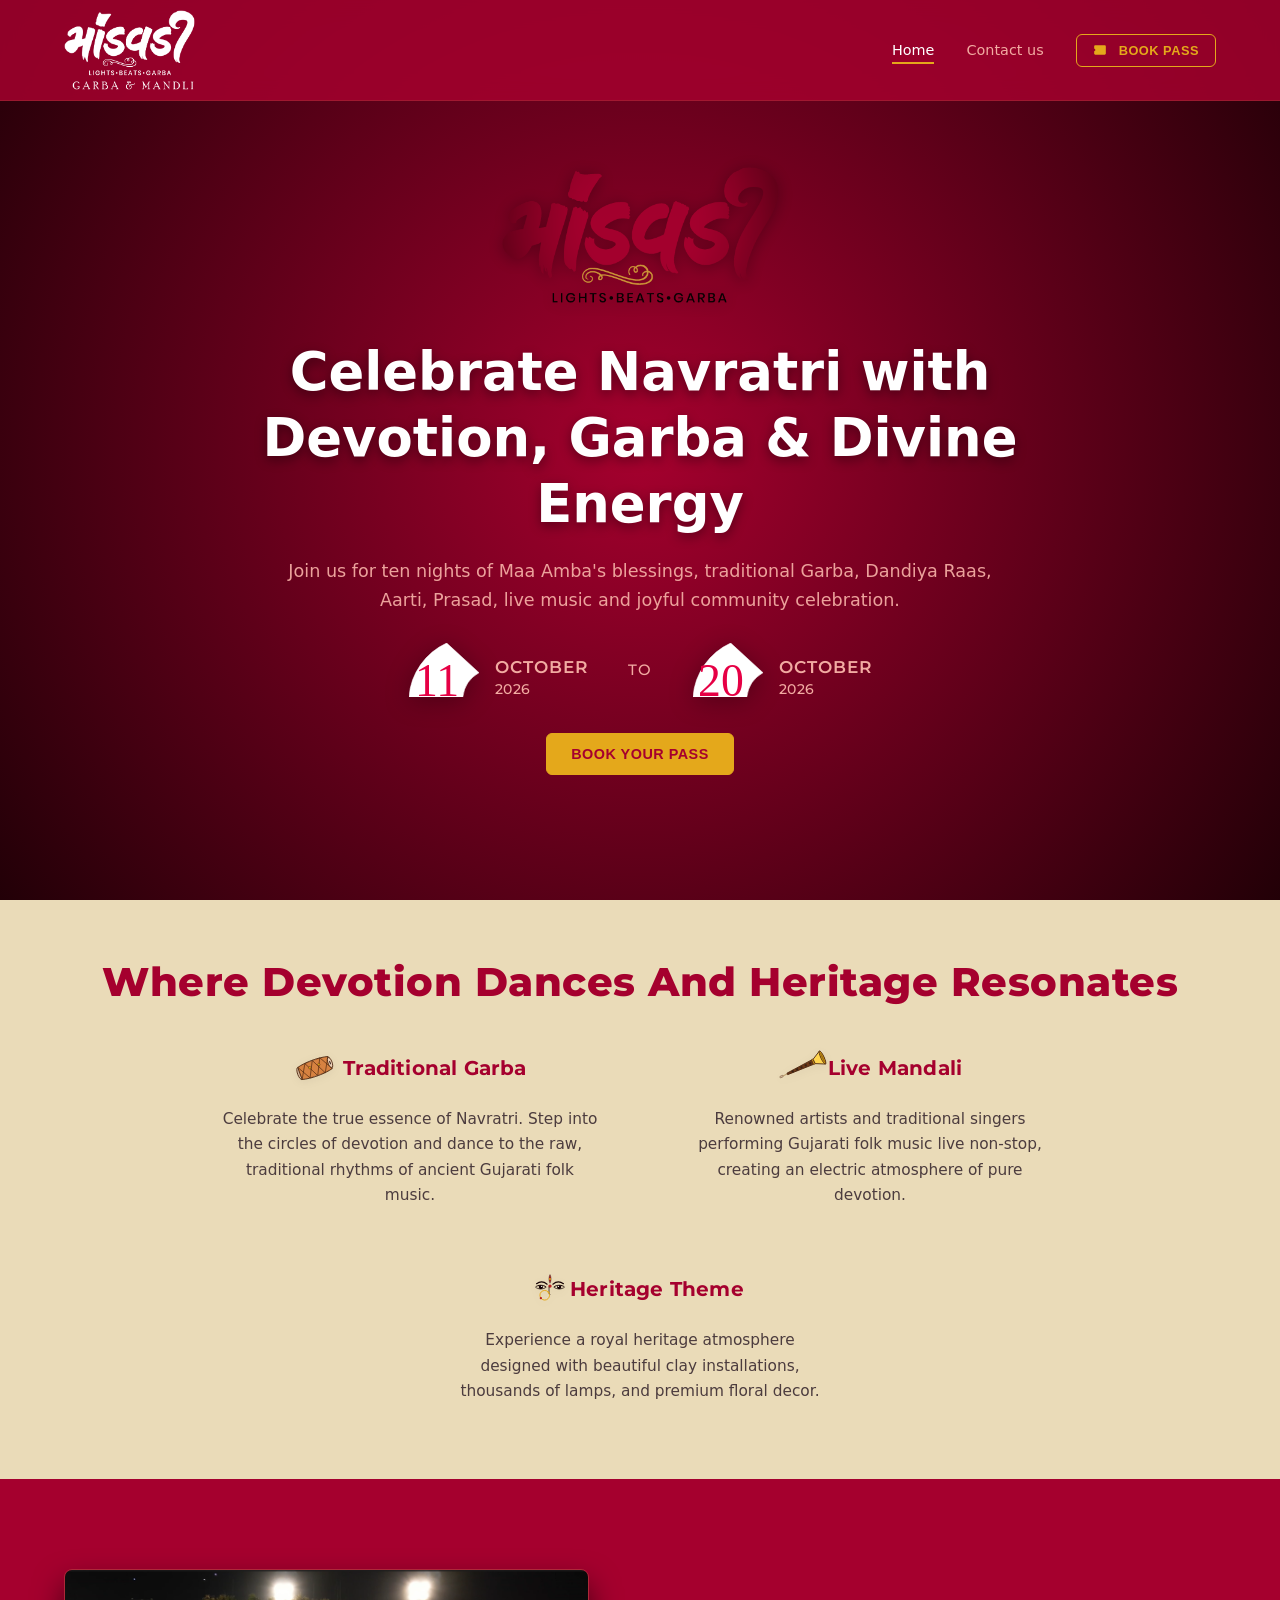
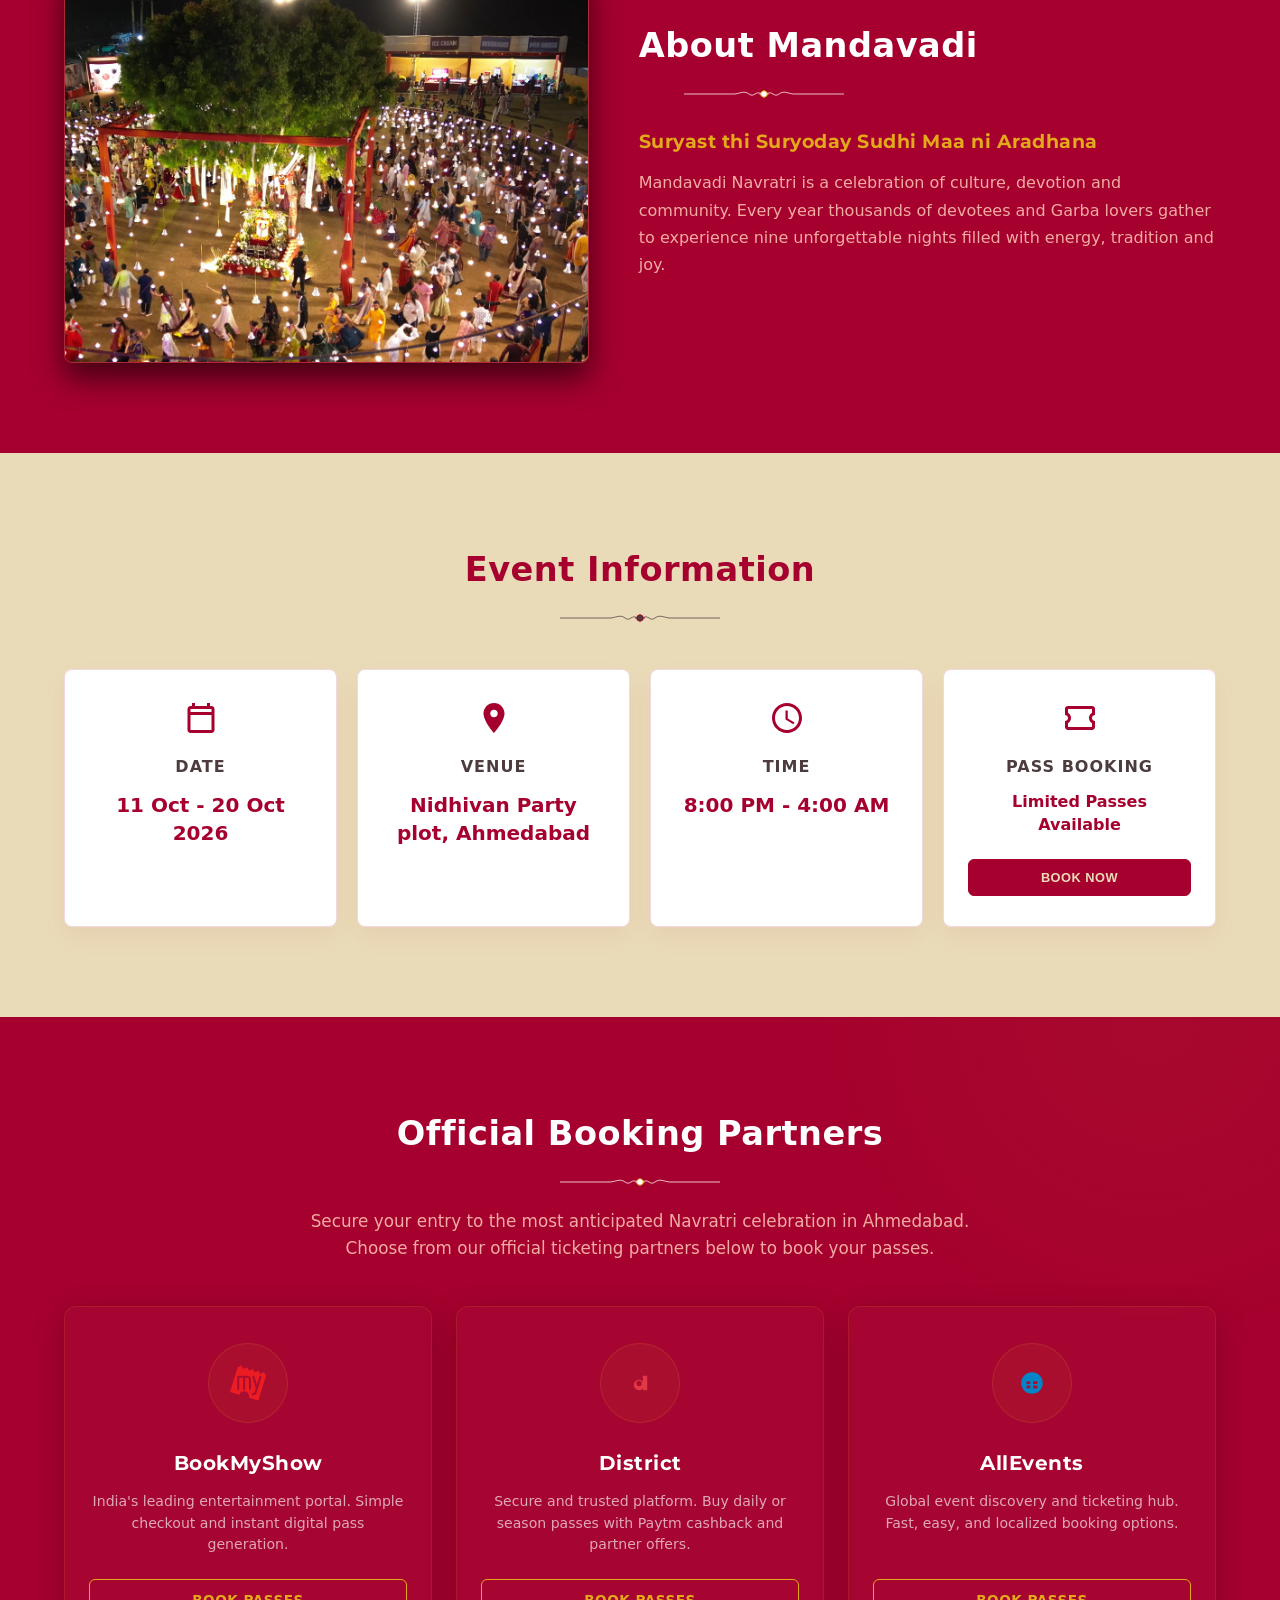
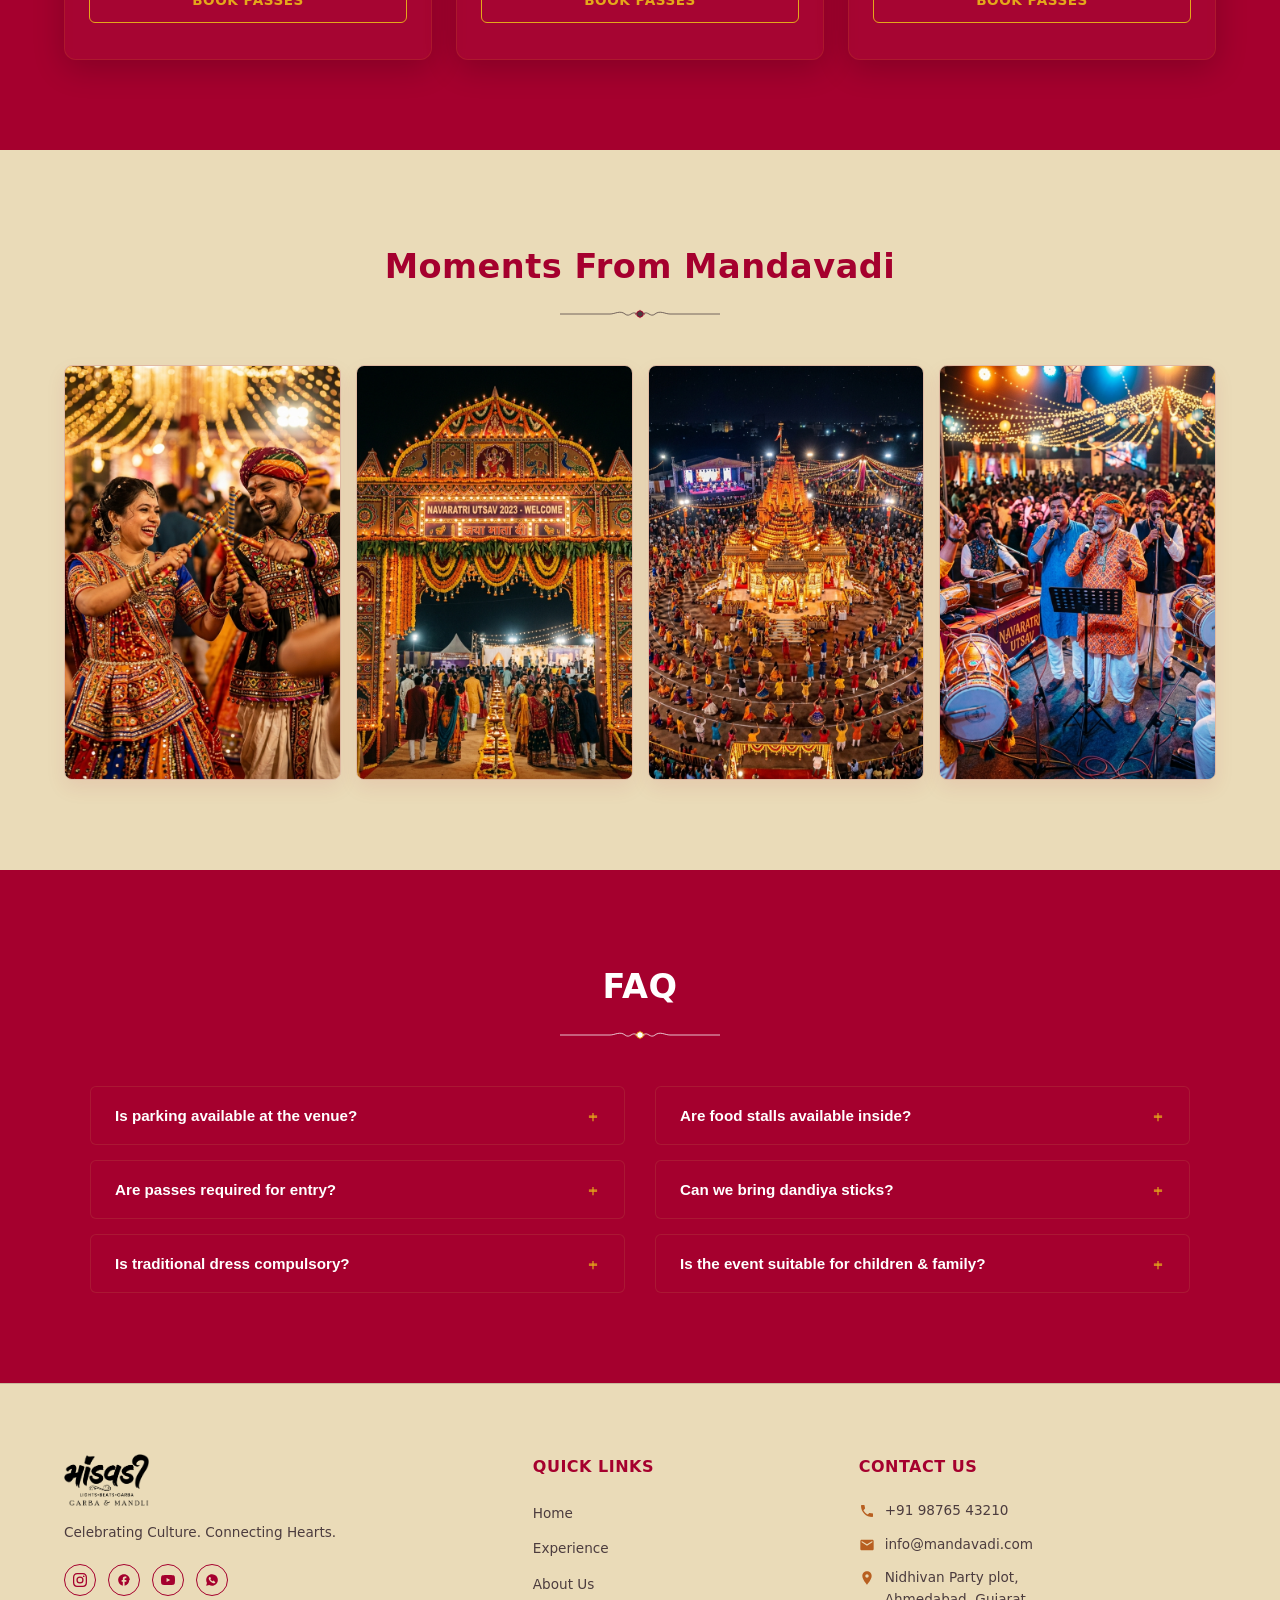
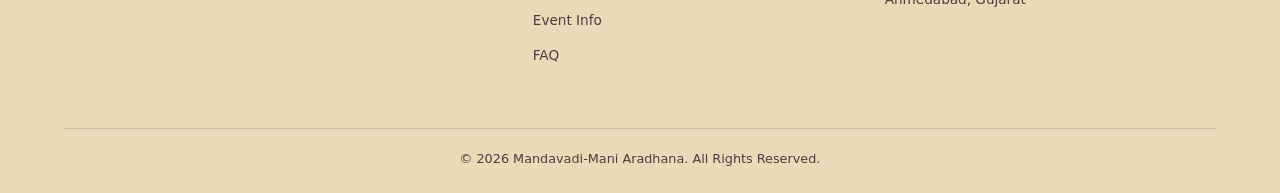
==== commit 89191b89: "Update" ====
--- a/index.html
+++ b/index.html
@@ -378,13 +378,9 @@
                 <div class="booking-card">
                     <div class="booking-card-top">
                         <div class="booking-icon-wrapper">
-                            <svg class="booking-icon-svg" viewBox="0 0 64 64" fill="none" stroke="currentColor" stroke-width="2.5" stroke-linecap="round" stroke-linejoin="round">
-                                <!-- Ticket Frame -->
-                                <path d="M12 18c0-2.2 1.8-4 4-4h32c2.2 0 4 1.8 4 4v10c-1.7 0-3 1.3-3 3s1.3 3 3 3v10c0 2.2-1.8 4-4 4H16c-2.2 0-4-1.8-4-4V34c1.7 0 3-1.3 3-3s-1.3-3-3-3V18z" />
-                                <!-- Dotted divider inside ticket -->
-                                <line x1="24" y1="22" x2="24" y2="42" stroke-dasharray="3 3" />
-                                <!-- Star icon in center -->
-                                <polygon points="38 24 40.5 29.5 46 30.5 42 34.5 43 40 38 37.5 33 40 34 34.5 30 30.5 35.5 29.5" fill="currentColor" stroke="none" />
+                            <svg class="booking-icon-svg bms-icon" viewBox="0 0 24 24" fill="currentColor" xmlns="http://www.w3.org/2000/svg">
+                                <title>BookMyShow</title>
+                                <path d="M5.338 16.595a.66.66 0 01-.554-.66v-8.07a.67.67 0 01.679-.672h5.901c.154 0 .308.015.458.04a2.622 2.622 0 012.19 2.576v6.126a.66.66 0 01-.204.478.684.684 0 01-.6.182.66.66 0 01-.553-.66V9.809a1.277 1.277 0 00-1.29-1.272h-1.287v7.398a.678.678 0 01-.806.66.66.66 0 01-.553-.66v-7.4H6.142v7.4a.66.66 0 01-.202.478.682.682 0 01-.602.182m9.812 3.517a.66.66 0 01-.555-.662c0-.183.07-.353.196-.478a.684.684 0 01.484-.193c.572 0 1.068-.365 1.232-.909l.701-2.307-2.294-7.576a.677.677 0 01.453-.847.695.695 0 01.84.444l1.705 5.65 1.724-5.647c.085-.318.43-.52.786-.459l.048.01a.68.68 0 01.458.85l-2.362 7.774-.746 2.489c-.193.571-.525 1.036-.957 1.349a2.678 2.678 0 01-1.588.522.664.664 0 01-.125-.011M24 7.172l-1.353-2.277-2.421 1.137-1.353-2.278-2.42 1.138-1.354-2.277-2.42 1.138-1.354-2.277-2.42 1.136L7.55.335 5.132 1.47 0 17.957l6.226 1.88a3.295 3.295 0 013.151-2.297c1.822 0 3.3 1.46 3.3 3.26l-.002.065c.015.295-.02.594-.11.887l6.331 1.914L24 7.17"/>
                             </svg>
                         </div>
                         <h3 class="booking-title">BookMyShow</h3>
@@ -397,14 +393,9 @@
                 <div class="booking-card">
                     <div class="booking-card-top">
                         <div class="booking-icon-wrapper">
-                            <svg class="booking-icon-svg" viewBox="0 0 64 64" fill="none" stroke="currentColor" stroke-width="2.5" stroke-linecap="round" stroke-linejoin="round">
-                                <!-- Shield Outline -->
-                                <path d="M32 8C20 8 16 12 16 12v20c0 14 10 21 16 24 6-3 16-10 16-24V12s-4-4-16-4z" />
-                                <!-- Ticket Icon inside Shield -->
-                                <rect x="23" y="23" width="18" height="14" rx="2" />
-                                <circle cx="28" cy="30" r="1.5" fill="currentColor" stroke="none" />
-                                <circle cx="36" cy="30" r="1.5" fill="currentColor" stroke="none" />
-                                <path d="M32 23v14" stroke-dasharray="2 2" />
+                            <svg class="booking-icon-svg district-icon" viewBox="0 0 100 100" fill="currentColor" xmlns="http://www.w3.org/2000/svg">
+                                <title>District</title>
+                                <path d="M70 30v40H58V64.3c-2.3 3.5-6.2 5.7-10.5 5.7C39.5 70 33 63.5 33 55.5S39.5 41 47.5 41c4.3 0 8.2 2.2 10.5 5.7V30H70zm-22.5 29c4.1 0 7.5-3.4 7.5-7.5s-3.4-7.5-7.5-7.5-7.5 3.4-7.5 7.5 3.4 7.5 7.5 7.5z" />
                             </svg>
                         </div>
                         <h3 class="booking-title">District</h3>
@@ -417,14 +408,9 @@
                 <div class="booking-card">
                     <div class="booking-card-top">
                         <div class="booking-icon-wrapper">
-                            <svg class="booking-icon-svg" viewBox="0 0 64 64" fill="none" stroke="currentColor" stroke-width="2.5" stroke-linecap="round" stroke-linejoin="round">
-                                <!-- Globe Map Pin -->
-                                <path d="M32 6C20.95 6 12 14.95 12 26c0 14 18 32 20 32s20-18 20-32c0-11.05-8.95-20-20-20z" />
-                                <!-- Globe inner lines -->
-                                <circle cx="32" cy="26" r="10" />
-                                <path d="M22 26h20" />
-                                <path d="M32 16c2.5 2.5 3.5 6 3.5 10s-1 7.5-3.5 10" />
-                                <path d="M32 16c-2.5 2.5-3.5 6-3.5 10s1 7.5 3.5 10" />
+                            <svg class="booking-icon-svg allevents-icon" viewBox="0 0 100 100" fill="currentColor" xmlns="http://www.w3.org/2000/svg">
+                                <title>AllEvents</title>
+                                <path d="M50 20C33.4 20 20 33.4 20 50s13.4 30 30 30 30-13.4 30-30-13.4-30-30-30zm-5 45H35v-8h10v8zm0-12H35v-8h10v8zm20 12H53v-8h12v8zm0-12H53v-8h12v8z" />
                             </svg>
                         </div>
                         <h3 class="booking-title">AllEvents</h3>
--- a/css/style.css
+++ b/css/style.css
@@ -749,7 +749,7 @@
 
 .booking-grid {
     display: grid;
-    grid-template-columns: repeat(4, 1fr);
+    grid-template-columns: repeat(3, 1fr);
     gap: 24px;
 }
 
@@ -845,6 +845,31 @@
     color: var(--burgundy-darker);
     border-color: var(--gold-antique);
     box-shadow: 0 4px 15px rgba(228, 168, 27, 0.3);
+}
+
+/* Brand Logo Colors & Glow Animations */
+.bms-icon {
+    color: #ec1c24 !important;
+}
+.booking-card:hover .bms-icon {
+    color: #ff3c43 !important;
+    filter: drop-shadow(0 2px 10px rgba(236, 28, 36, 0.5)) !important;
+}
+
+.district-icon {
+    color: #e23744 !important;
+}
+.booking-card:hover .district-icon {
+    color: #ff4f5c !important;
+    filter: drop-shadow(0 2px 10px rgba(226, 55, 68, 0.5)) !important;
+}
+
+.allevents-icon {
+    color: #0284c7 !important;
+}
+.booking-card:hover .allevents-icon {
+    color: #38bdf8 !important;
+    filter: drop-shadow(0 2px 10px rgba(2, 132, 199, 0.5)) !important;
 }
 
 /* ==========================================
@@ -1280,6 +1305,13 @@
 
     .booking-grid {
         grid-template-columns: repeat(2, 1fr);
+    }
+
+    .booking-card:last-child {
+        grid-column: 1 / span 2;
+        justify-self: center;
+        width: 100%;
+        max-width: calc(50% - 12px);
     }
 }
 
@@ -1392,6 +1424,11 @@
     .booking-grid {
         grid-template-columns: 1fr;
     }
+
+    .booking-card:last-child {
+        grid-column: auto;
+        max-width: none;
+    }
 }
 
 @media (max-width: 480px) {
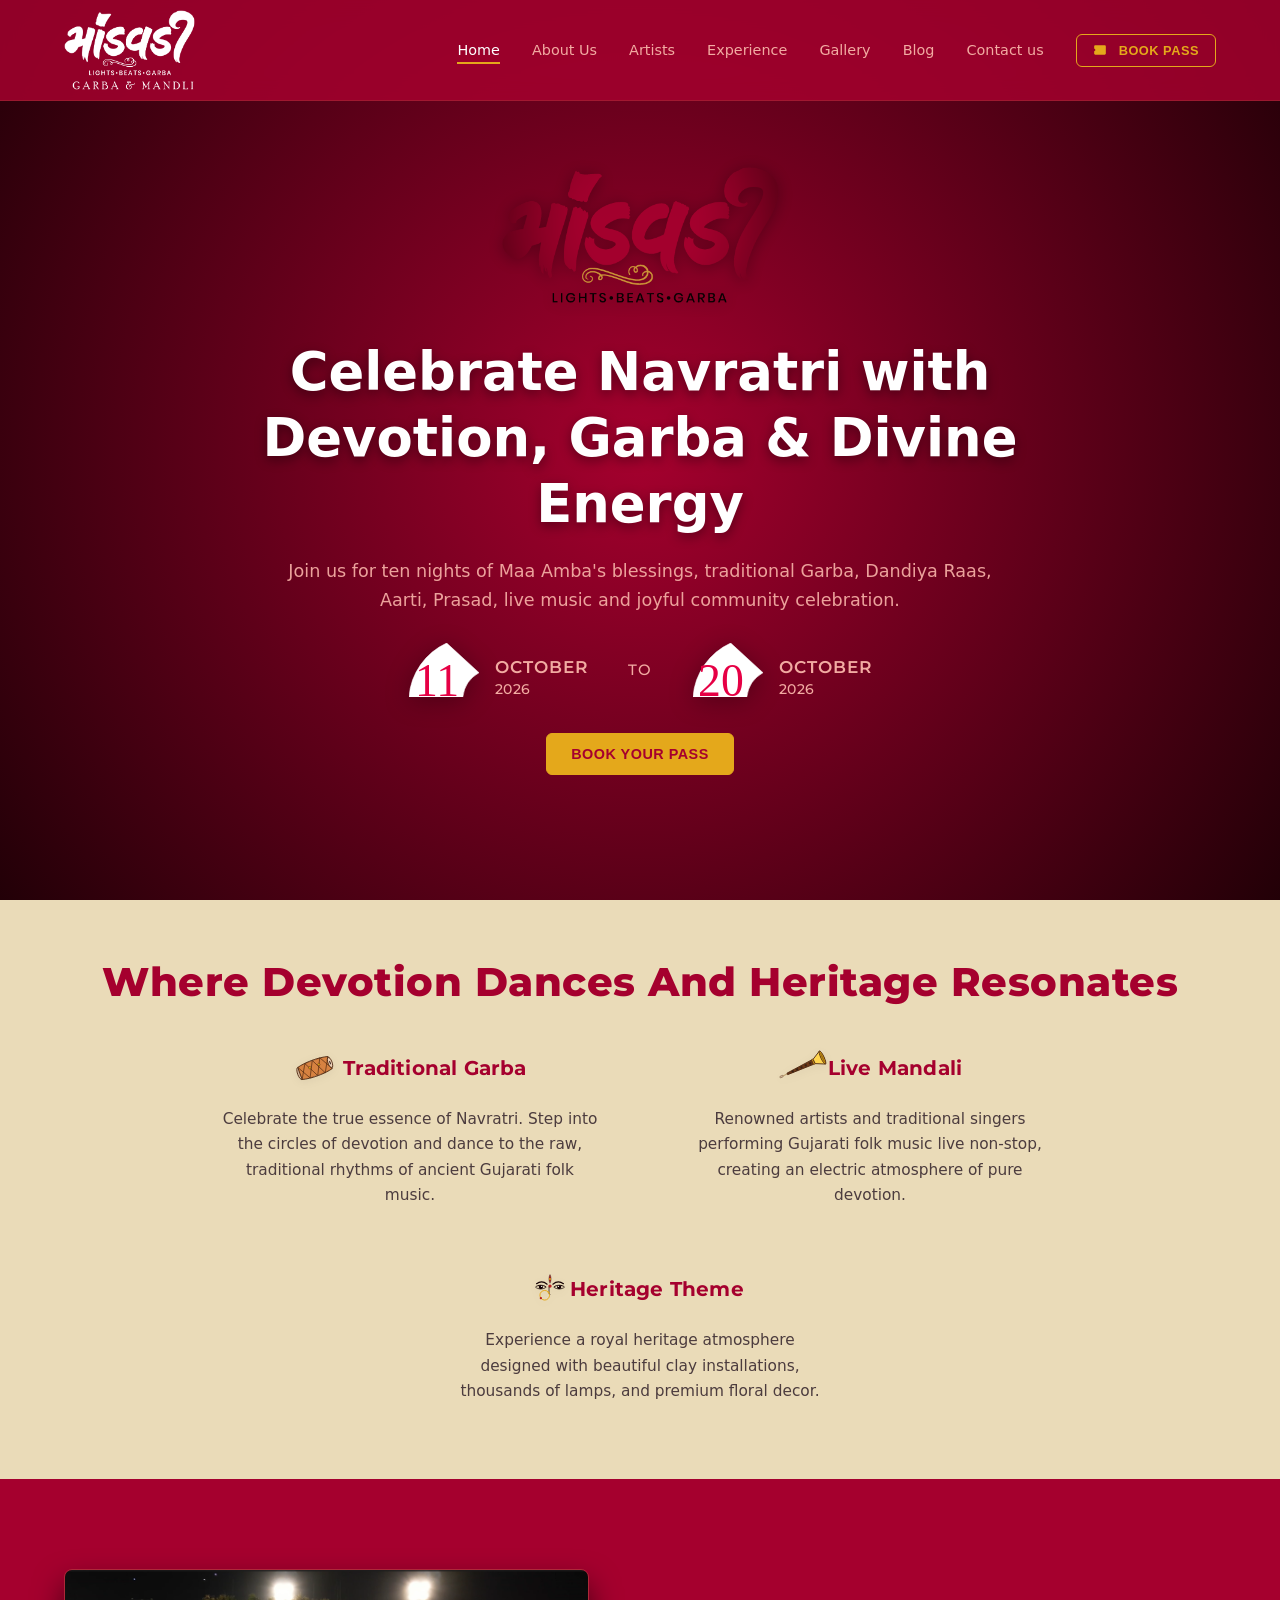
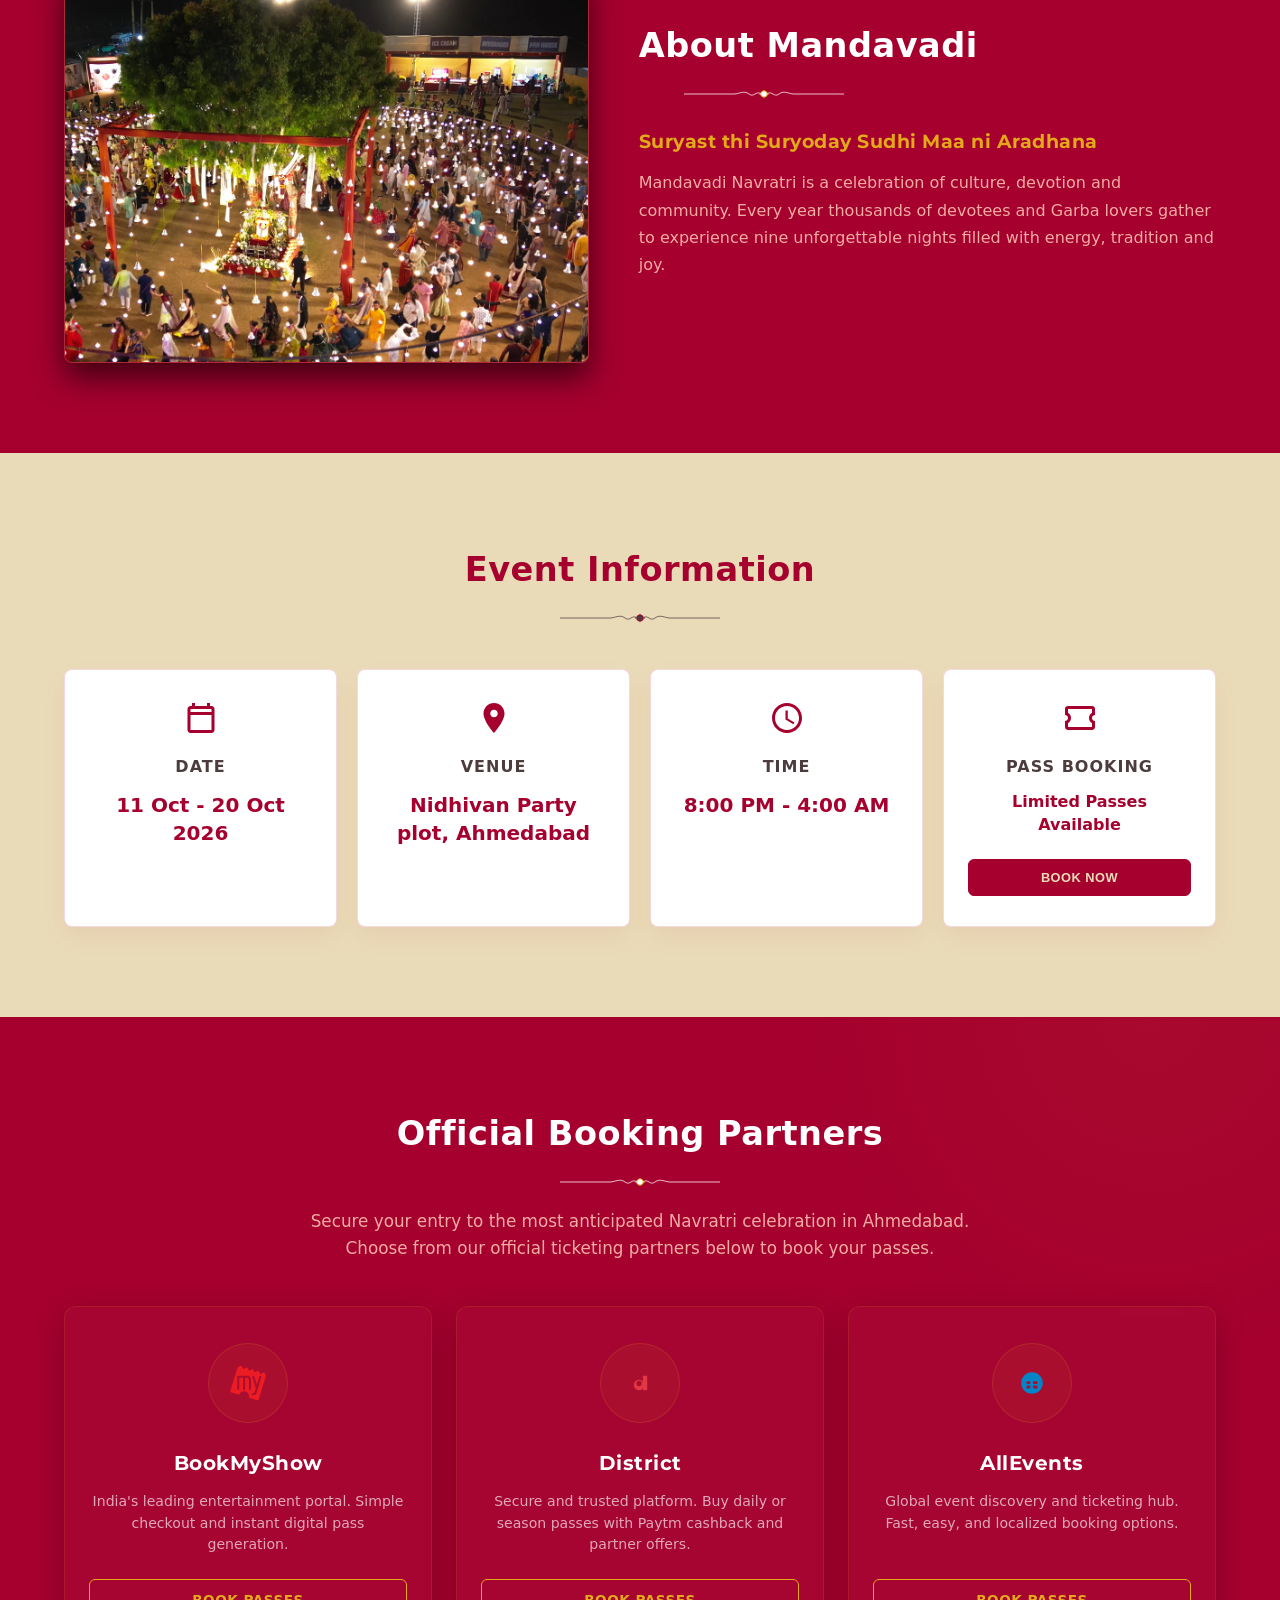
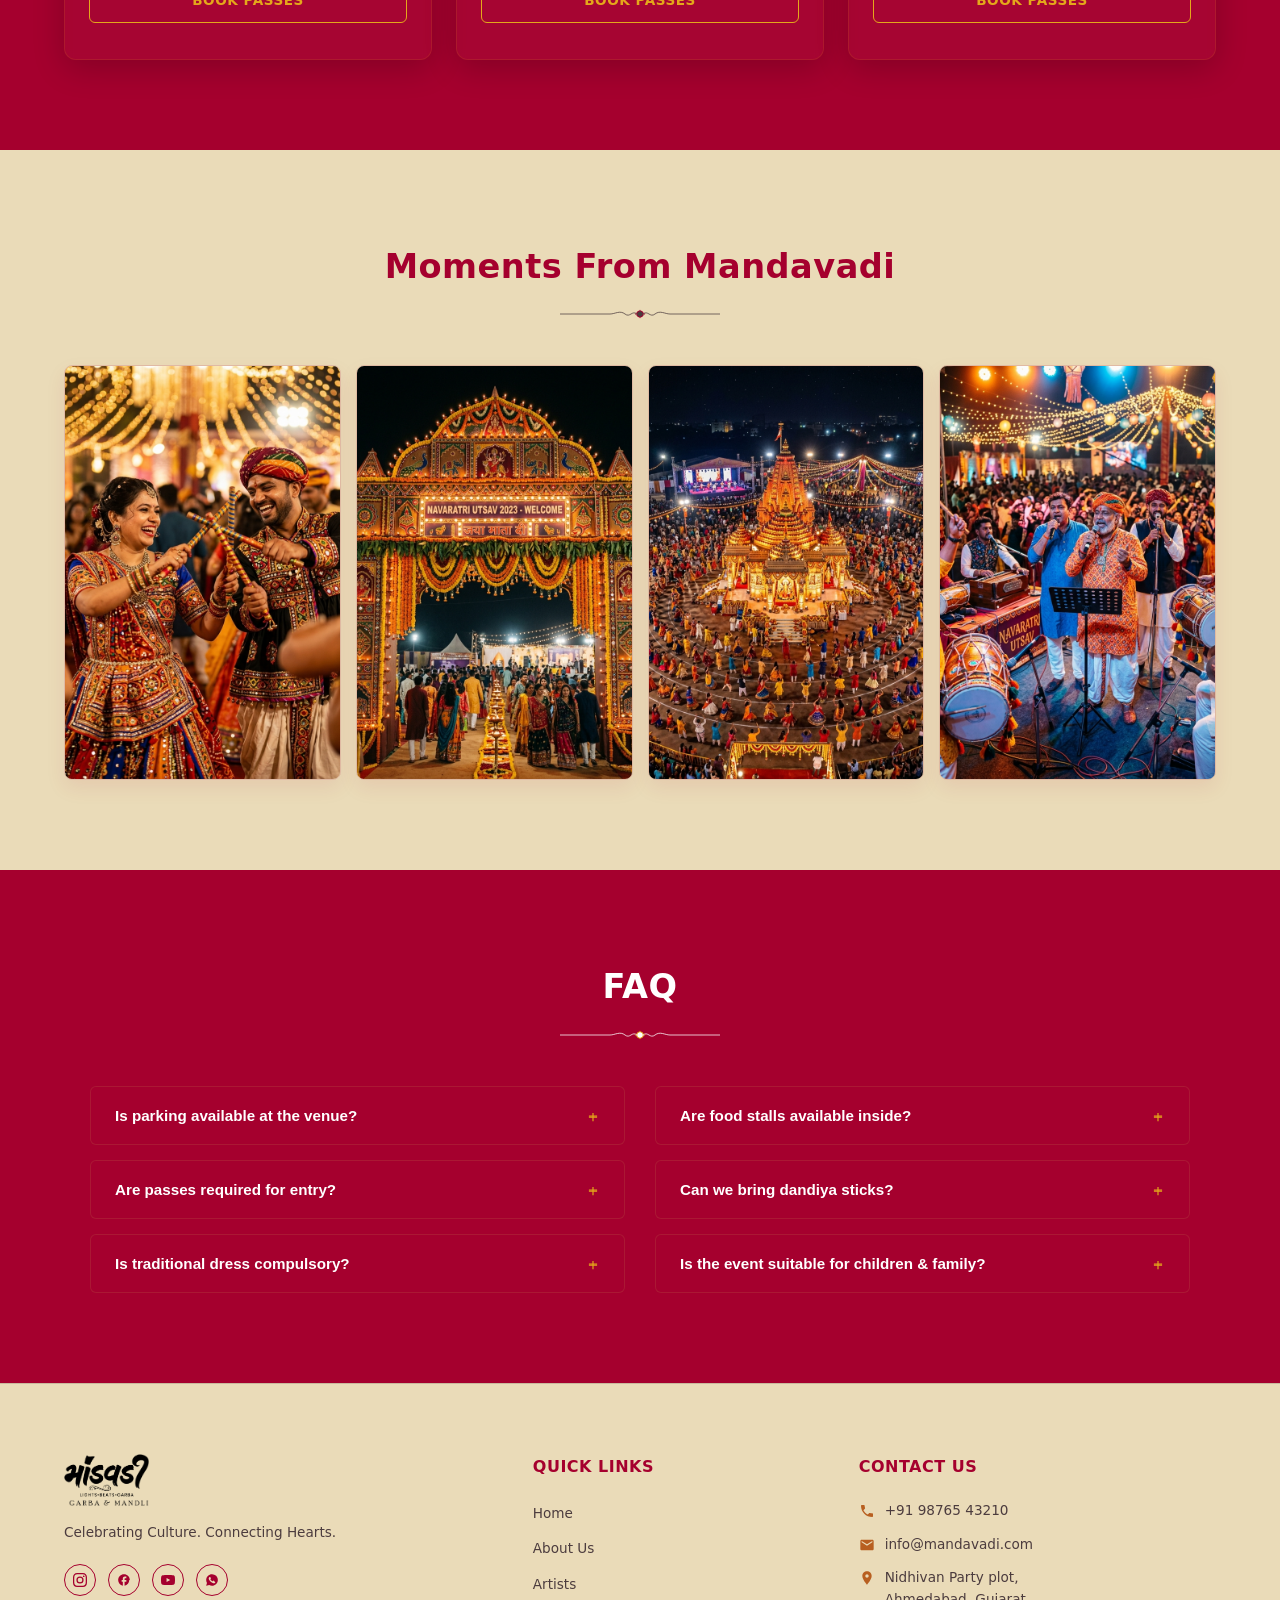
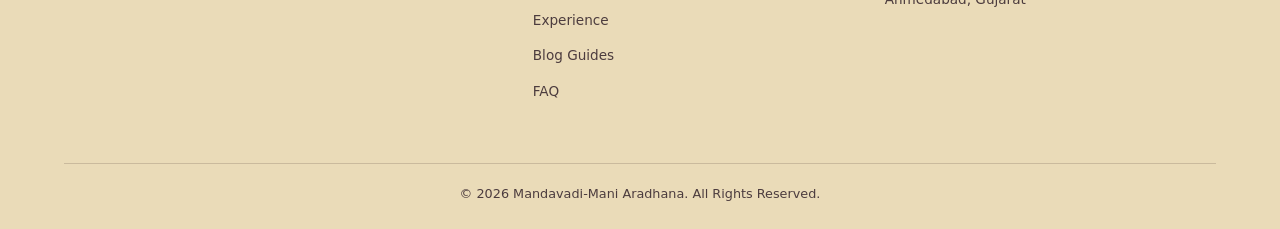
==== commit da11c5e6: "Update" ====
--- a/index.html
+++ b/index.html
@@ -25,6 +25,11 @@
                 <!-- Nav Links -->
                 <ul class="nav-links" id="nav-links">
                     <li><a href="#home" class="active">Home</a></li>
+                    <li><a href="about-us.html">About Us</a></li>
+                    <li><a href="artists.html">Artists</a></li>
+                    <li><a href="#experience">Experience</a></li>
+                    <li><a href="#gallery">Gallery</a></li>
+                    <li><a href="blog.html">Blog</a></li>
                     <li><a href="#contact">Contact us</a></li>
                     <li>
                         <button class="btn btn-secondary btn-nav-book trigger-booking">
@@ -687,9 +692,10 @@
                     <h4 class="footer-heading">Quick Links</h4>
                     <ul class="footer-links">
                         <li><a href="#home">Home</a></li>
+                        <li><a href="about-us.html">About Us</a></li>
+                        <li><a href="artists.html">Artists</a></li>
                         <li><a href="#experience">Experience</a></li>
-                        <li><a href="#about">About Us</a></li>
-                        <li><a href="#event-info">Event Info</a></li>
+                        <li><a href="blog.html">Blog Guides</a></li>
                         <li><a href="#faq">FAQ</a></li>
                     </ul>
                 </div>
